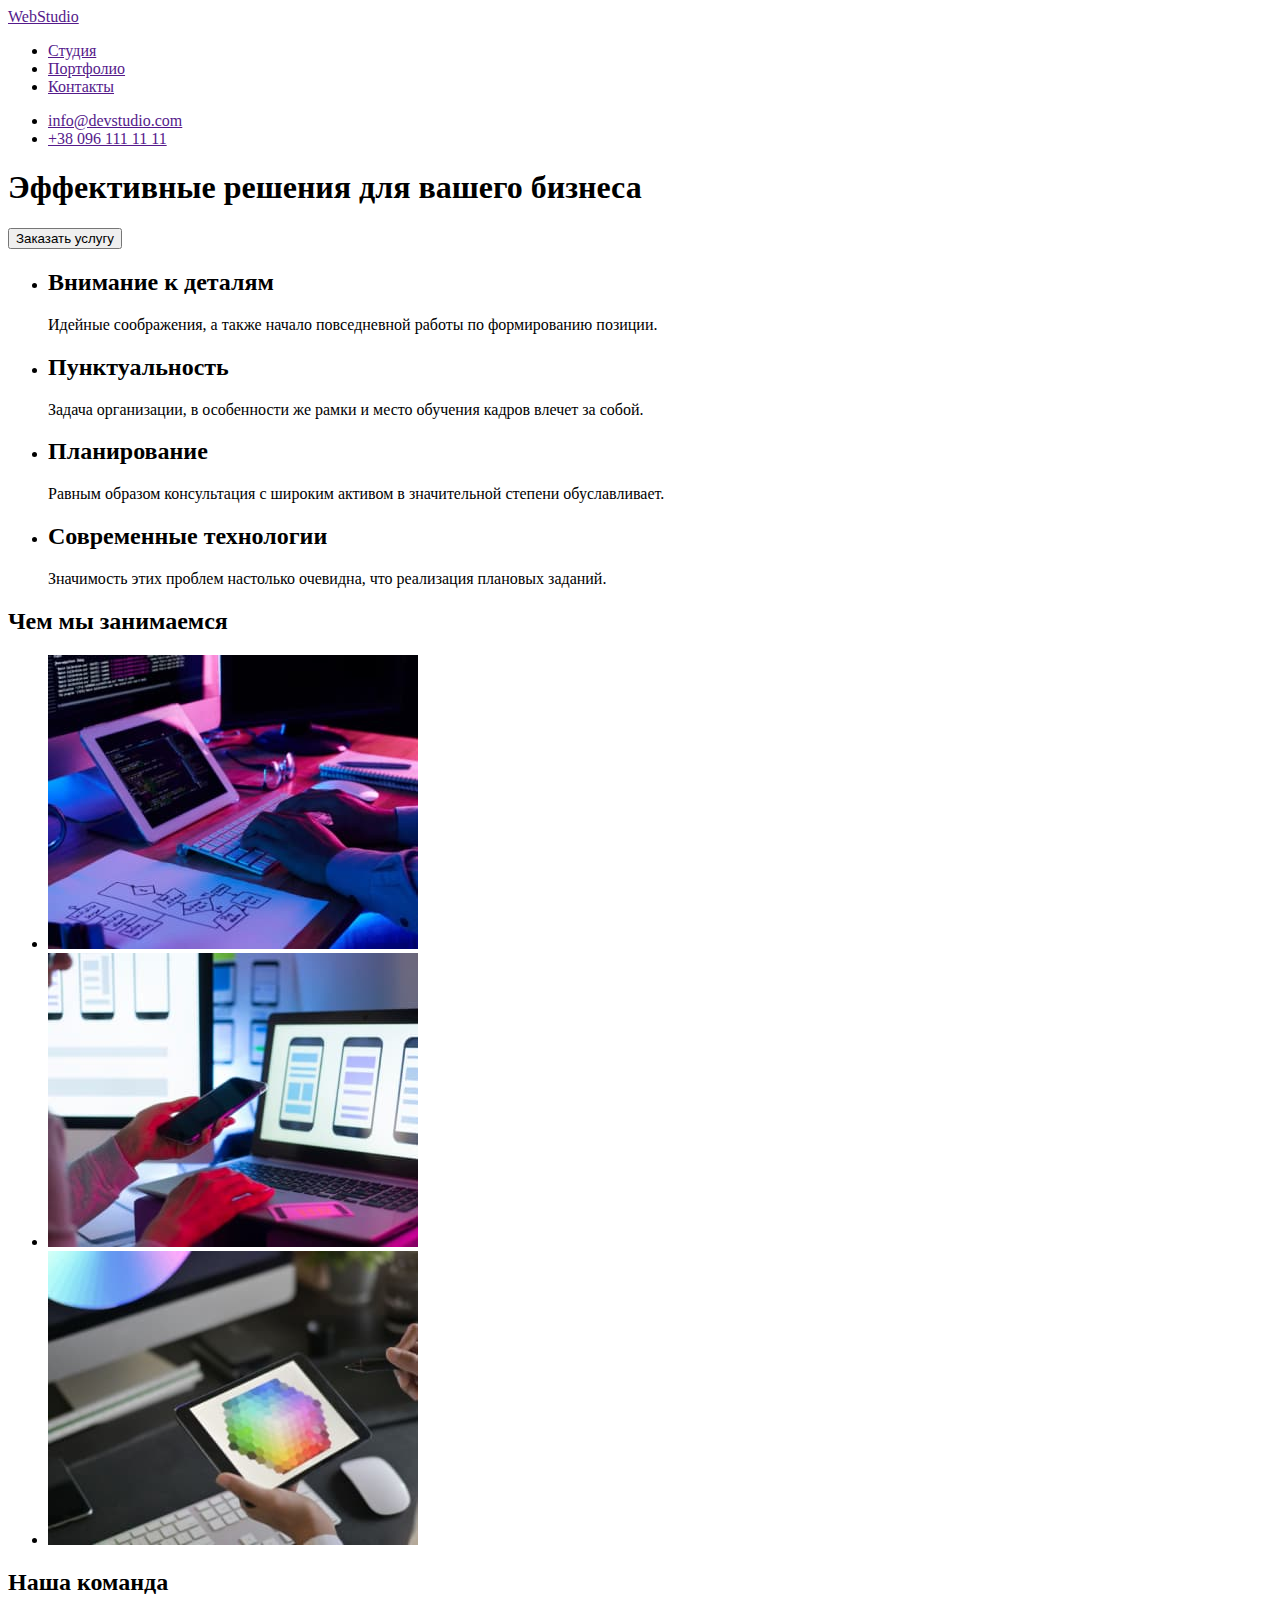
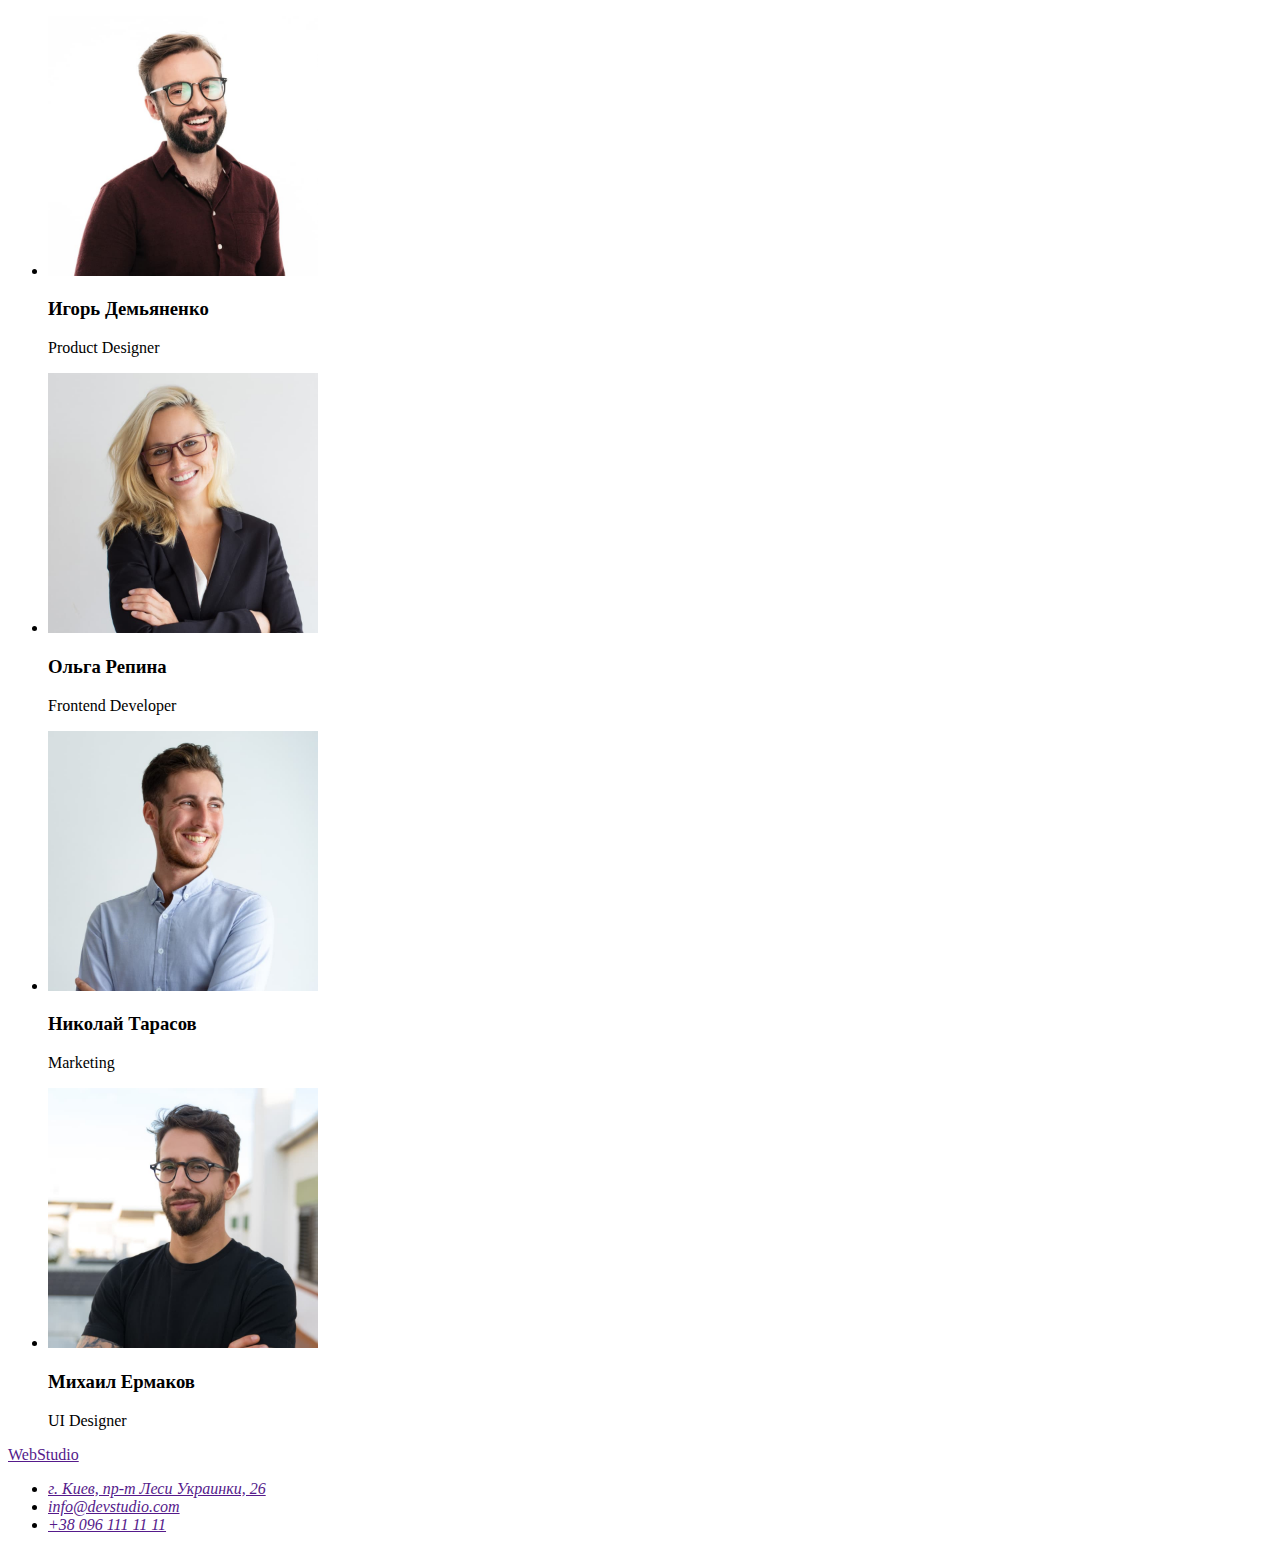
==== index.html @ f41501b8 "нові картинки" ====
<!DOCTYPE html>
<html lang="ru">
    <head>
        <meta charset="UTF-8">
        <meta http-equiv="X-UA-Compatible" content="IE=edge">
        <meta name="viewport" content="width=device-width, initial-scale=1.0">
        <title>WebStudio</title>
    </head>
    <body>
        <header>
            <nav>
                <a href="">WebStudio</a>

                <ul>
                    <li><a href="">Студия</a></li>
                    <li><a href="">Портфолио</a></li>
                    <li><a href="">Контакты</a></li>
                </ul>
            </nav> 
           <ul>
               <li><a href="">info@devstudio.com</a></li>
               <li><a href="">+38 096 111 11 11</a></li>
            </ul>

        </header>
        <main>
            <section>
            <h1>Эффективные решения для вашего бизнеса</h1>
            <button type="button">Заказать услугу</button>
            </section>

            <section>
            <ul>
                <li>
                    <h2>Внимание к деталям</h2>
                    <p>Идейные соображения, а также начало повседневной работы по формированию позиции.</p>
                </li>
                <li>
                    <h2>Пунктуальность</h2>
                    <p>Задача организации, в особенности же рамки и место обучения кадров влечет за собой.</p>
                </li>
                <li>
                    <h2>Планирование</h2>
                    <p>Равным образом консультация с широким активом в значительной степени обуславливает.</p>
                </li>
                <li>
                    <h2>Современные технологии</h2>
                    <p>Значимость этих проблем настолько очевидна, что реализация плановых заданий.</p>
                </li>
            </ul>
            </section>

            <section>
            <h2>Чем мы занимаемся</h2>
            <ul>
                <li> <a href=""><img src="./images/5.jpg" alt="робочий стіл програміста" width="370"> </a> 
                <li> <a href=""> <img src="./images/6.jpg" alt="телефон з компютером" width="370"> </a> </li>
                <li> <a href=""> <img src="./images/7.jpg" alt="планшет" width="370"></a></li> 
            </ul>
            </section>
            <section>
             <h2>Наша команда</h2>
                <ul>
                    <li>
                     <img src="./images/1.jpg" alt="фото русявого чоловіка в окулярах" width="270">
                     <h3>Игорь Демьяненко</h3>
                     <p>Product Designer</p>
                    </li>

                    <li>
                     <img src="./images/2.jpg" alt="фото жінки" width="270">
                     <h3>Ольга Репина</h3>
                     <p>Frontend Developer</p>
                    </li>

                    <li>
                     <img src="./images/3.jpg" alt="фото русявого чоловіка" width="270">
                     <h3>Николай Тарасов</h3>
                     <p>Marketing</p>
                    </li>

                    <li>
                        <img src="./images/4.jpg" alt="фото чорнявого чоловіка в окулярах" width="270">
                        <h3>Михаил Ермаков</h3>
                        <p>UI Designer</p>
                    </li>
                </ul>
                  
            </section>

            <footer>
            <a href="">WebStudio</a>
            <address>
                <ul>
                    <li>
                       <a href="">г. Киев, пр-т Леси Украинки, 26</a>    
                    </li>

                    <li>
                        <a href="">info@devstudio.com</a> 
                    </li>

                    <li>
                        <a href="">+38 096 111 11 11</a>
                    </li>    
                </ul>
        
            </address>
            </footer>
        </main>
    </body>
</html>
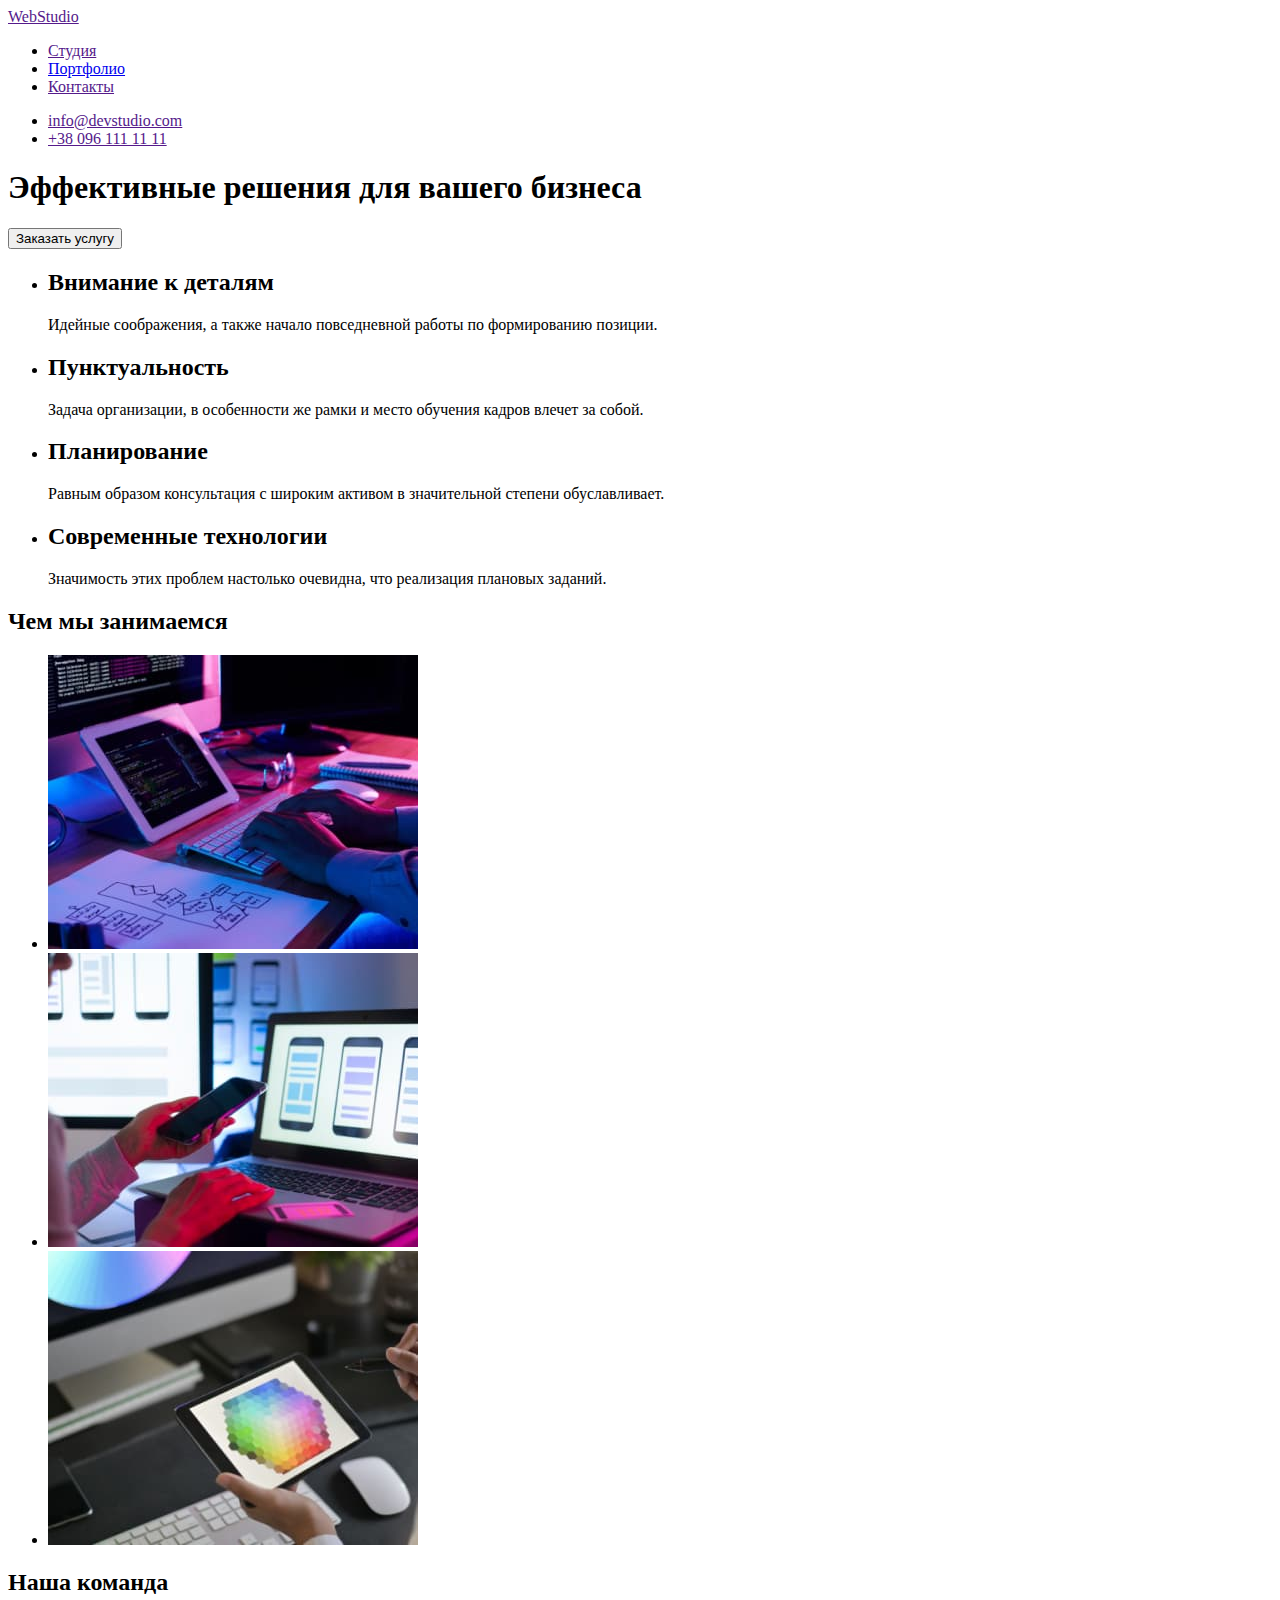
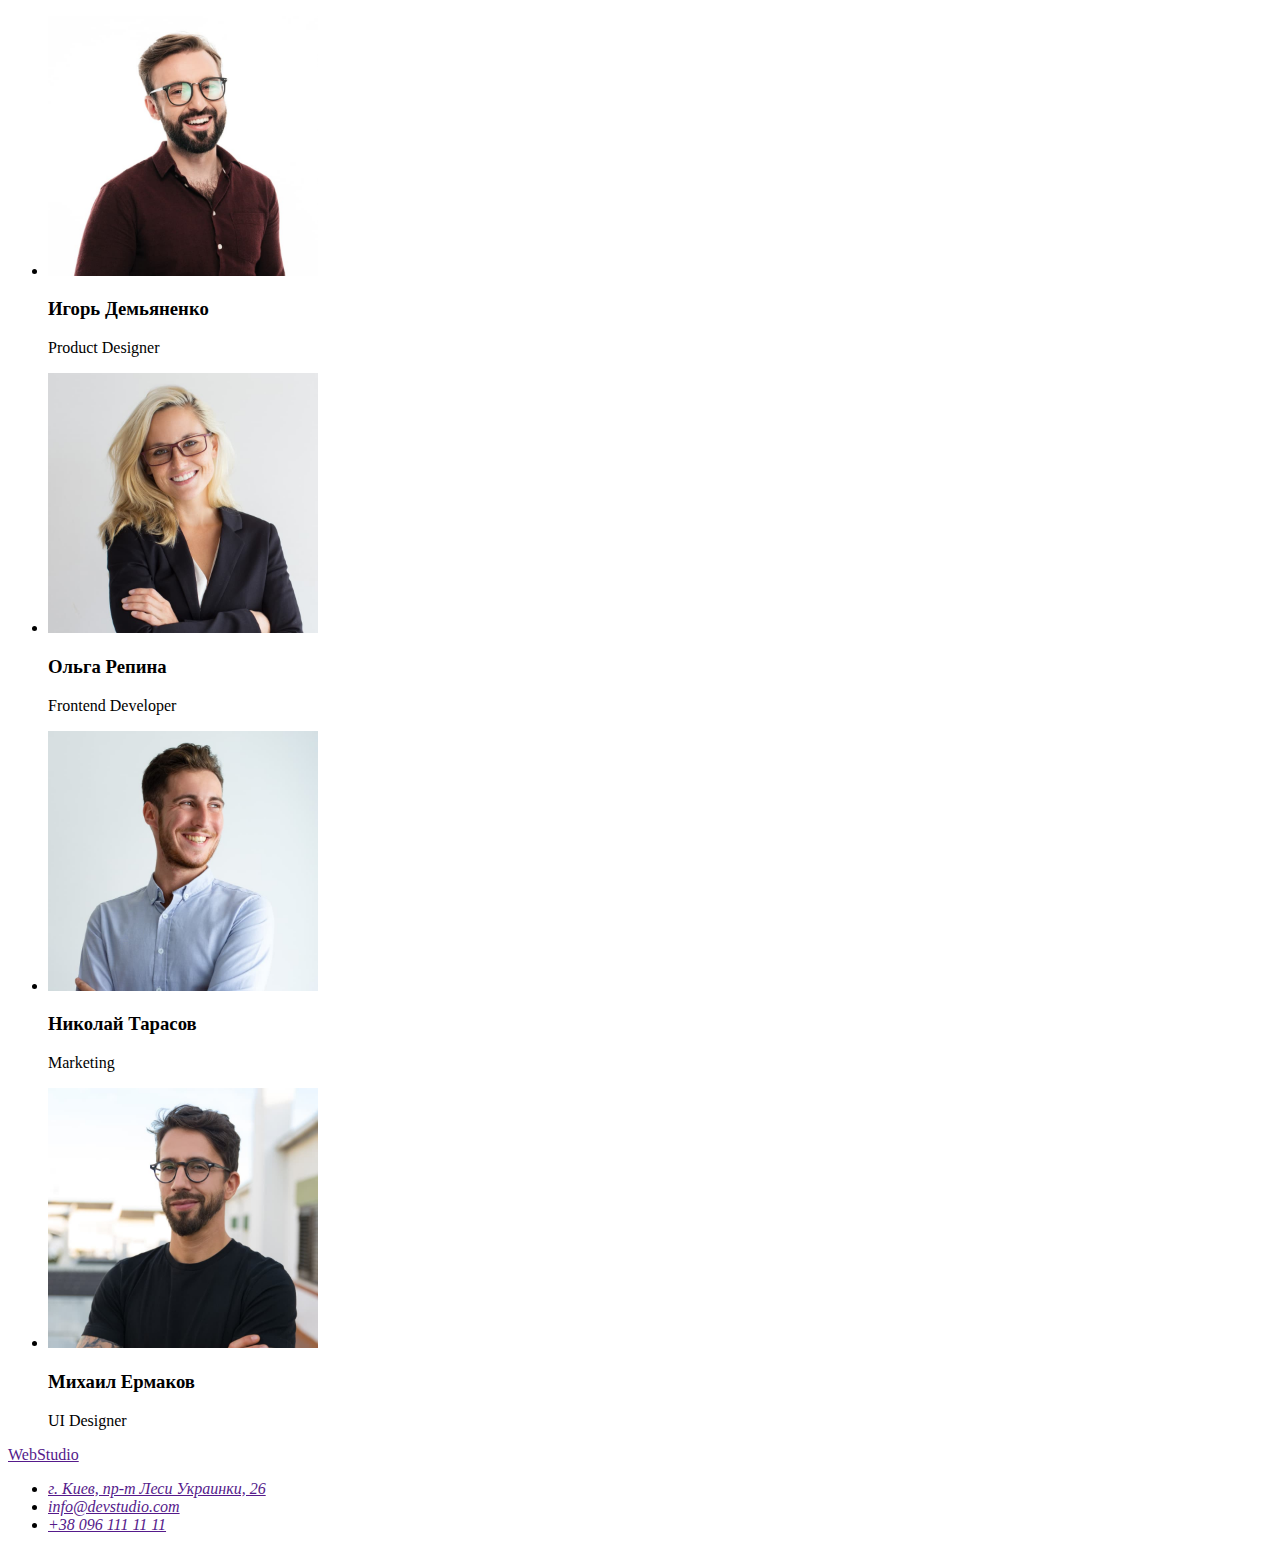
==== commit f79d65f2: "портфоліо" ====
--- a/index.html
+++ b/index.html
@@ -5,6 +5,7 @@
         <meta http-equiv="X-UA-Compatible" content="IE=edge">
         <meta name="viewport" content="width=device-width, initial-scale=1.0">
         <title>WebStudio</title>
+        <link rel="stylesheet" href="./css/styles.css">
     </head>
     <body>
         <header>
@@ -13,7 +14,7 @@
 
                 <ul>
                     <li><a href="">Студия</a></li>
-                    <li><a href="">Портфолио</a></li>
+                    <li><a href="./portfolio.html">Портфолио</a></li>
                     <li><a href="">Контакты</a></li>
                 </ul>
             </nav> 
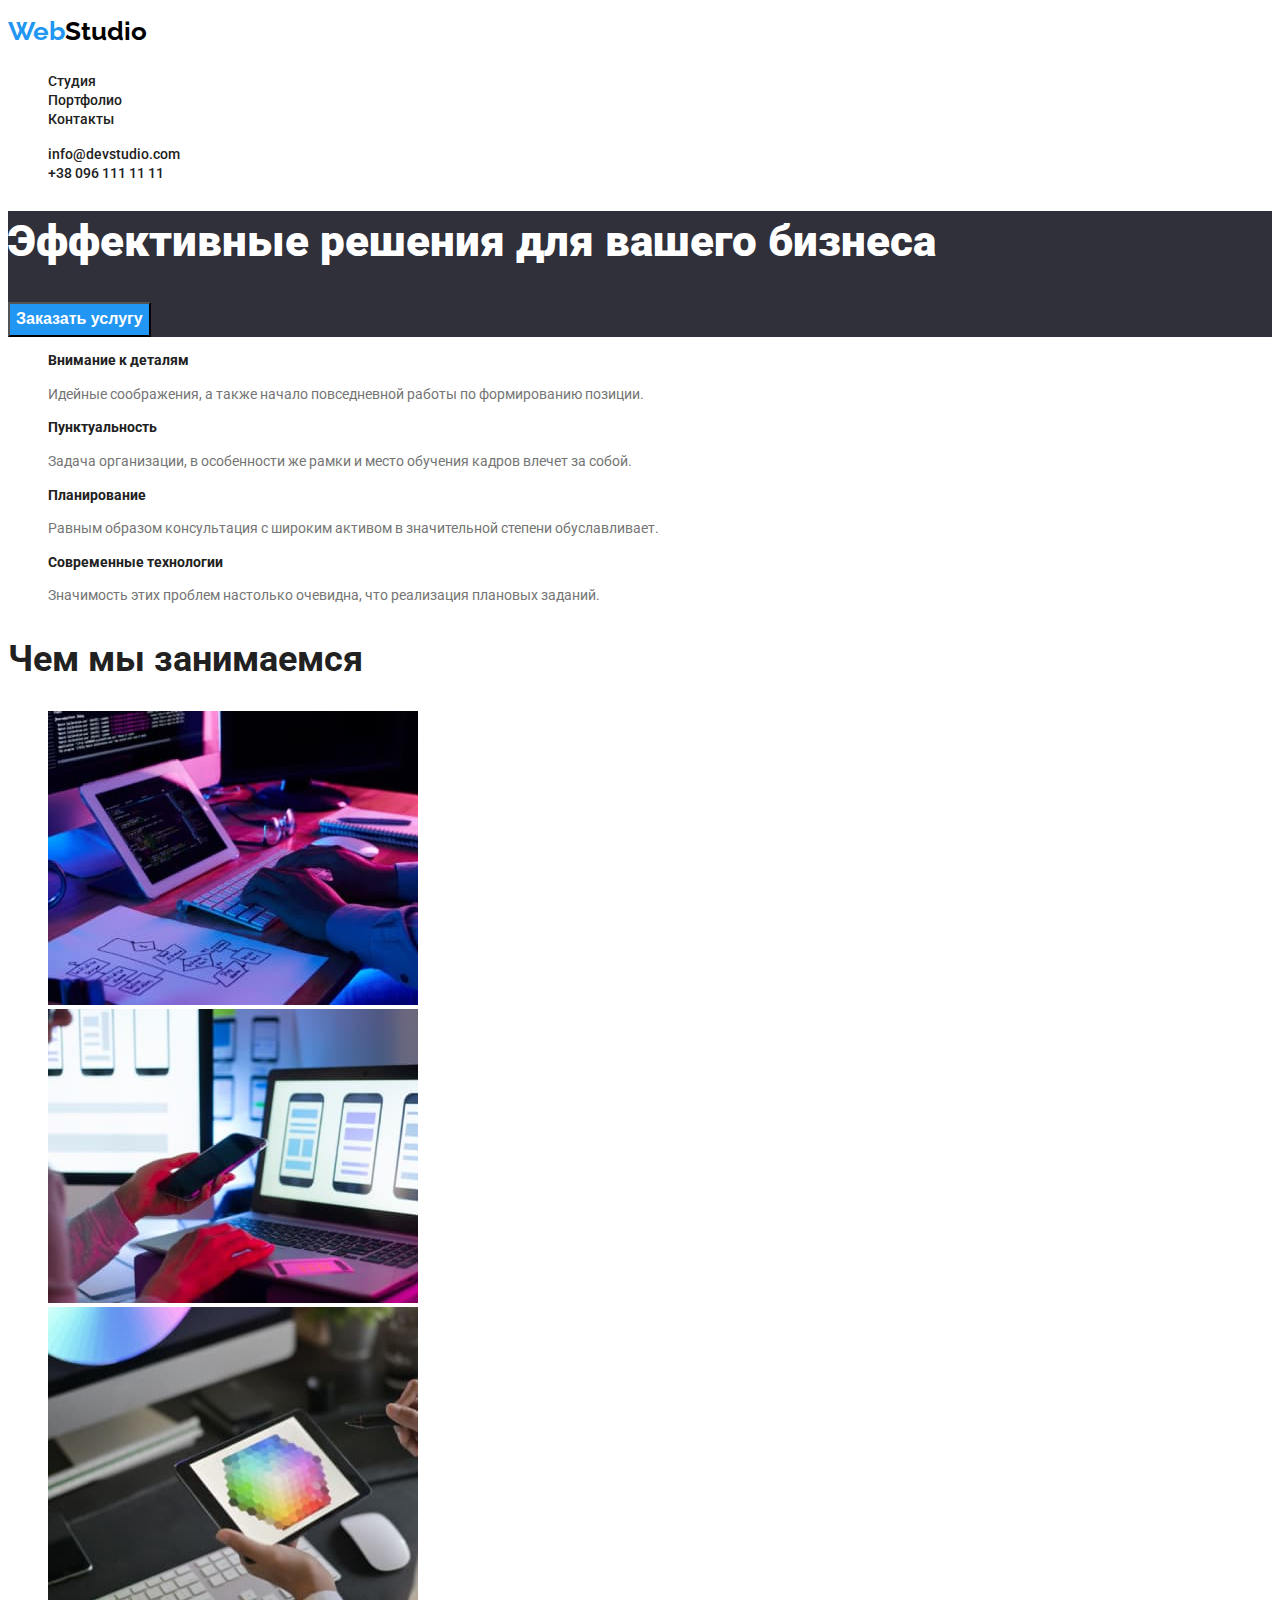
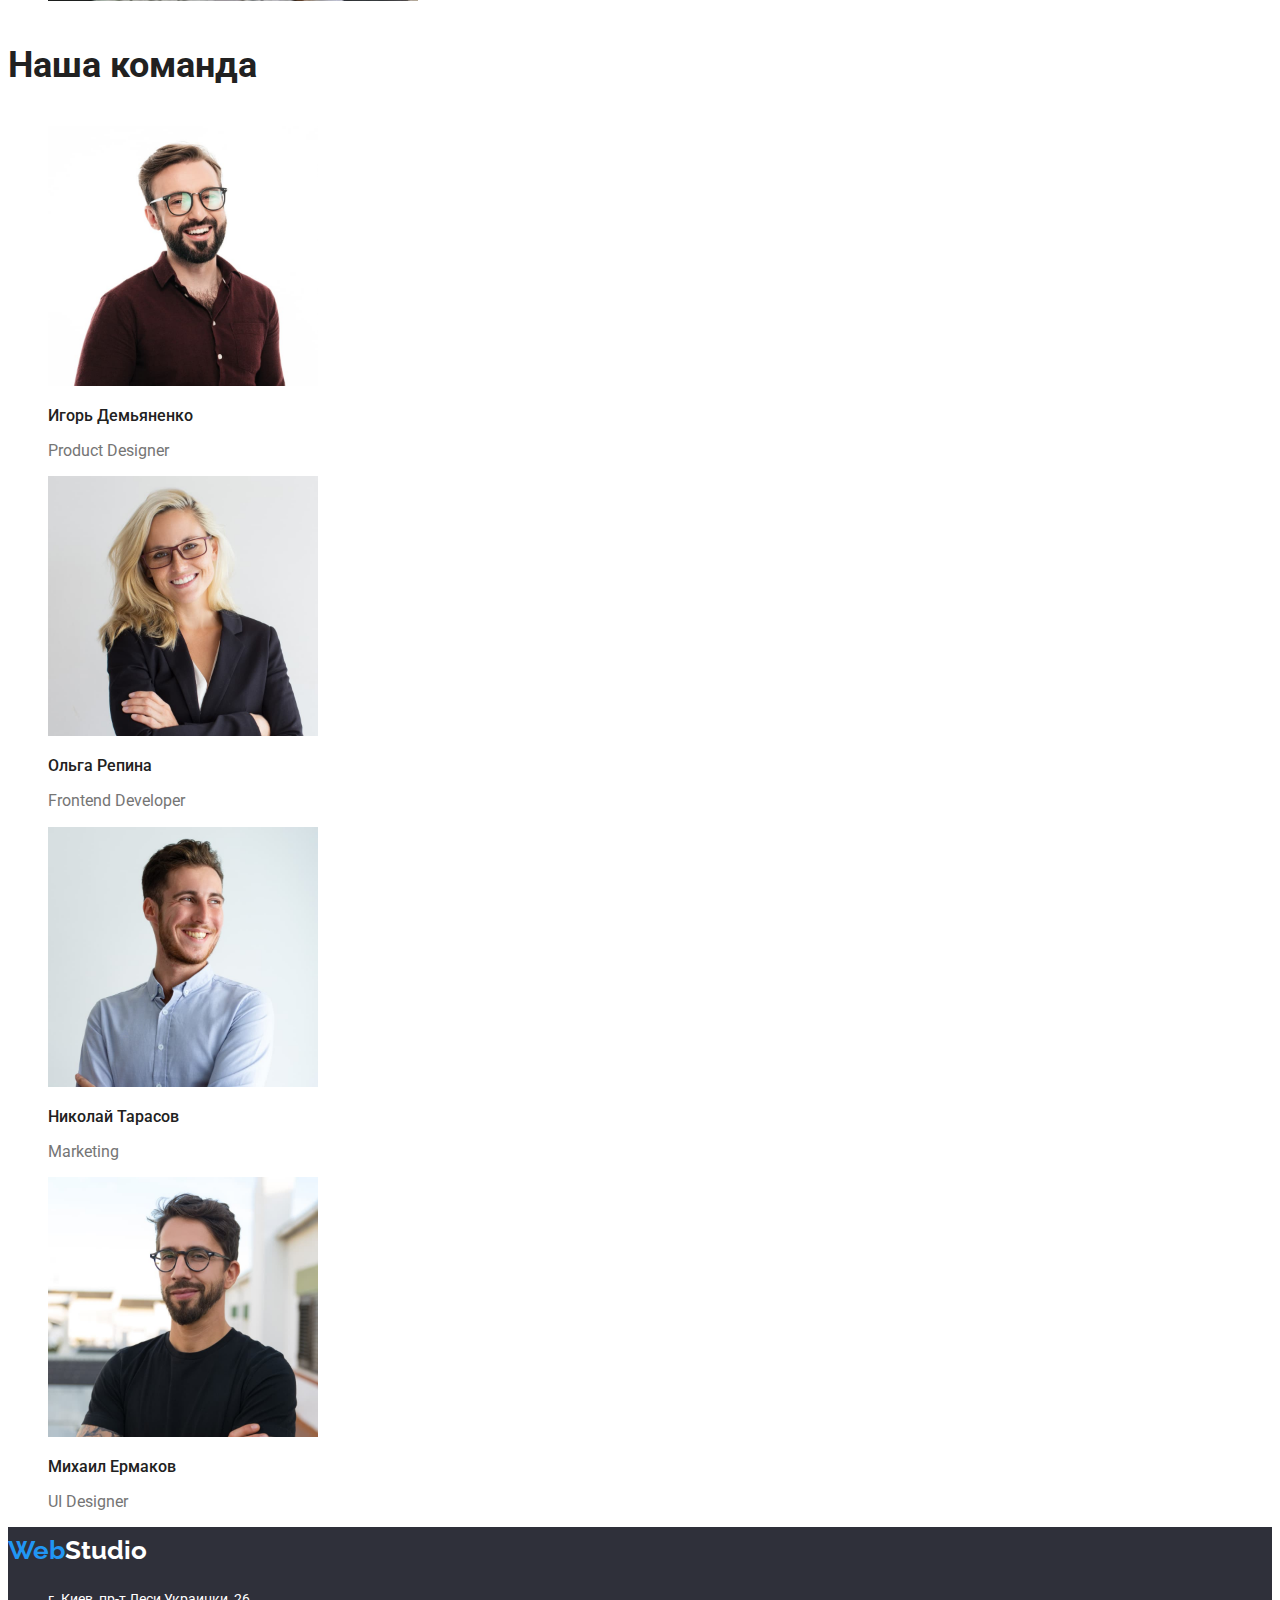
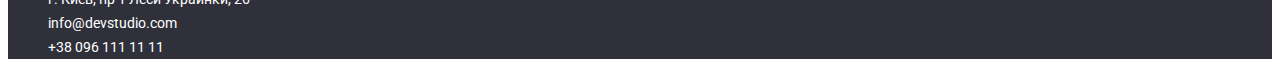
==== commit 5dba6bc5: "оформлення кольорів та шрифтів в студії" ====
--- a/index.html
+++ b/index.html
@@ -1,113 +1,169 @@
 <!DOCTYPE html>
 <html lang="ru">
-    <head>
-        <meta charset="UTF-8">
-        <meta http-equiv="X-UA-Compatible" content="IE=edge">
-        <meta name="viewport" content="width=device-width, initial-scale=1.0">
-        <title>WebStudio</title>
-        <link rel="stylesheet" href="./css/styles.css">
-    </head>
-    <body>
-        <header>
-            <nav>
-                <a href="">WebStudio</a>
+  <head>
+    <meta charset="UTF-8" />
+    <meta http-equiv="X-UA-Compatible" content="IE=edge" />
+    <meta name="viewport" content="width=device-width, initial-scale=1.0" />
+    <title>WebStudio</title>
+    <link rel="preconnect" href="https://fonts.googleapis.com" />
+    <link rel="preconnect" href="https://fonts.gstatic.com" crossorigin />
+    <link
+      href="https://fonts.googleapis.com/css2?family=Raleway:wght@700&family=Roboto:wght@400;500;700;900&display=swap"
+      rel="stylesheet"
+    />
+    <link rel="stylesheet" href="./css/styles.css" />
+  </head>
+  <body>
+    <!-- Шапка профіля -->
+    <header class="page-header">
+      <nav>
+        <a class="logo" href=""> <span class="accent-logo">Web</span>Studio</a>
 
-                <ul>
-                    <li><a href="">Студия</a></li>
-                    <li><a href="./portfolio.html">Портфолио</a></li>
-                    <li><a href="">Контакты</a></li>
-                </ul>
-            </nav> 
-           <ul>
-               <li><a href="">info@devstudio.com</a></li>
-               <li><a href="">+38 096 111 11 11</a></li>
-            </ul>
+        <ul class="site-nav">
+          <li><a class="link" href="">Студия</a></li>
+          <li><a class="link" href="./portfolio.html">Портфолио</a></li>
+          <li><a class="link" href="">Контакты</a></li>
+        </ul>
+      </nav>
+      <ul class="adres-nav">
+        <li><a class="link" href="">info@devstudio.com</a></li>
+        <li><a class="link" href="">+38 096 111 11 11</a></li>
+      </ul>
+    </header>
+    <main>
+      <!-- заголовок -->
+      <section class="hero">
+        <h1 class="hero-title">Эффективные решения для вашего бизнеса</h1>
+        <button class="button" type="button">Заказать услугу</button>
+      </section>
 
-        </header>
-        <main>
-            <section>
-            <h1>Эффективные решения для вашего бизнеса</h1>
-            <button type="button">Заказать услугу</button>
-            </section>
+      <!-- характеристики -->
+      <section class="basic">
+        <ul>
+          <li>
+            <h2 class="basic-title">Внимание к деталям</h2>
+            <p class="text">
+              Идейные соображения, а также начало повседневной работы по
+              формированию позиции.
+            </p>
+          </li>
+          <li>
+            <h2 class="basic-title">Пунктуальность</h2>
+            <p class="text">
+              Задача организации, в особенности же рамки и место обучения кадров
+              влечет за собой.
+            </p>
+          </li>
+          <li>
+            <h2 class="basic-title">Планирование</h2>
+            <p class="text">
+              Равным образом консультация с широким активом в значительной
+              степени обуславливает.
+            </p>
+          </li>
+          <li>
+            <h2 class="basic-title">Современные технологии</h2>
+            <p class="text">
+              Значимость этих проблем настолько очевидна, что реализация
+              плановых заданий.
+            </p>
+          </li>
+        </ul>
+      </section>
 
-            <section>
-            <ul>
-                <li>
-                    <h2>Внимание к деталям</h2>
-                    <p>Идейные соображения, а также начало повседневной работы по формированию позиции.</p>
-                </li>
-                <li>
-                    <h2>Пунктуальность</h2>
-                    <p>Задача организации, в особенности же рамки и место обучения кадров влечет за собой.</p>
-                </li>
-                <li>
-                    <h2>Планирование</h2>
-                    <p>Равным образом консультация с широким активом в значительной степени обуславливает.</p>
-                </li>
-                <li>
-                    <h2>Современные технологии</h2>
-                    <p>Значимость этих проблем настолько очевидна, что реализация плановых заданий.</p>
-                </li>
-            </ul>
-            </section>
+      <!-- робота -->
+      <section class="work">
+        <h2 class="work-title">Чем мы занимаемся</h2>
+        <ul>
+          <li>
+            <a href=""
+              ><img
+                src="./images/5.jpg"
+                alt="робочий стіл програміста"
+                width="370"
+              />
+            </a>
+          </li>
+          <li>
+            <a href="">
+              <img
+                src="./images/6.jpg"
+                alt="телефон з компютером"
+                width="370"
+              />
+            </a>
+          </li>
+          <li>
+            <a href="">
+              <img src="./images/7.jpg" alt="планшет" width="370"
+            /></a>
+          </li>
+        </ul>
+      </section>
 
-            <section>
-            <h2>Чем мы занимаемся</h2>
-            <ul>
-                <li> <a href=""><img src="./images/5.jpg" alt="робочий стіл програміста" width="370"> </a> 
-                <li> <a href=""> <img src="./images/6.jpg" alt="телефон з компютером" width="370"> </a> </li>
-                <li> <a href=""> <img src="./images/7.jpg" alt="планшет" width="370"></a></li> 
-            </ul>
-            </section>
-            <section>
-             <h2>Наша команда</h2>
-                <ul>
-                    <li>
-                     <img src="./images/1.jpg" alt="фото русявого чоловіка в окулярах" width="270">
-                     <h3>Игорь Демьяненко</h3>
-                     <p>Product Designer</p>
-                    </li>
+      <!-- команда -->
+      <section class="team">
+        <h2 class="team-title">Наша команда</h2>
+        <ul>
+          <li>
+            <img
+              src="./images/1.jpg"
+              alt="фото русявого чоловіка в окулярах"
+              width="270"
+            />
+            <h3 class="caption">Игорь Демьяненко</h3>
+            <p class="caption-title">Product Designer</p>
+          </li>
 
-                    <li>
-                     <img src="./images/2.jpg" alt="фото жінки" width="270">
-                     <h3>Ольга Репина</h3>
-                     <p>Frontend Developer</p>
-                    </li>
+          <li>
+            <img src="./images/2.jpg" alt="фото жінки" width="270" />
+            <h3 class="caption">Ольга Репина</h3>
+            <p class="caption-title">Frontend Developer</p>
+          </li>
 
-                    <li>
-                     <img src="./images/3.jpg" alt="фото русявого чоловіка" width="270">
-                     <h3>Николай Тарасов</h3>
-                     <p>Marketing</p>
-                    </li>
+          <li>
+            <img
+              src="./images/3.jpg"
+              alt="фото русявого чоловіка"
+              width="270"
+            />
+            <h3 class="caption">Николай Тарасов</h3>
+            <p class="caption-title">Marketing</p>
+          </li>
 
-                    <li>
-                        <img src="./images/4.jpg" alt="фото чорнявого чоловіка в окулярах" width="270">
-                        <h3>Михаил Ермаков</h3>
-                        <p>UI Designer</p>
-                    </li>
-                </ul>
-                  
-            </section>
+          <li>
+            <img
+              src="./images/4.jpg"
+              alt="фото чорнявого чоловіка в окулярах"
+              width="270"
+            />
+            <h3 class="caption">Михаил Ермаков</h3>
+            <p class="caption-title">UI Designer</p>
+          </li>
+        </ul>
+      </section>
 
-            <footer>
-            <a href="">WebStudio</a>
-            <address>
-                <ul>
-                    <li>
-                       <a href="">г. Киев, пр-т Леси Украинки, 26</a>    
-                    </li>
+      <!-- футер -->
+      <footer class="footer">
+        <a class="logo-footer" href="">
+          <span class="accent-logo">Web</span>Studio</a
+        >
+        <address>
+          <ul class="address">
+            <li>
+              <a class="address" href="">г. Киев, пр-т Леси Украинки, 26</a>
+            </li>
 
-                    <li>
-                        <a href="">info@devstudio.com</a> 
-                    </li>
+            <li>
+              <a class="address" href="">info@devstudio.com</a>
+            </li>
 
-                    <li>
-                        <a href="">+38 096 111 11 11</a>
-                    </li>    
-                </ul>
-        
-            </address>
-            </footer>
-        </main>
-    </body>
-</html>+            <li>
+              <a class="address" href="">+38 096 111 11 11</a>
+            </li>
+          </ul>
+        </address>
+      </footer>
+    </main>
+  </body>
+</html>
--- a/css/styles.css
+++ b/css/styles.css
@@ -0,0 +1,140 @@
+/*
+background: #ffffff;
+color: #2f303a;
+color: #212121;
+color: #2196f3;
+color: #757575;*/
+:root {
+  --primary-text-color: #757575;
+  --title-text-color: #212121;
+  --accent-color: #2196f3;
+  --primary-white-color: #ffffff;
+}
+
+body {
+  background-color: var(--primary-white-color);
+  color: var(--primary-text-color);
+  font-family: Roboto, sans-serif;
+}
+
+a {
+  text-decoration: none;
+}
+
+ul {
+  list-style: none;
+}
+
+/* шапка профіля */
+
+.logo {
+  color: black;
+  font-family: Raleway;
+  font-weight: 700;
+  font-size: 26px;
+  line-height: 1.8;
+}
+.site-nav .link:hover,
+.site-nav .link:focus {
+  color: var(--accent-color);
+}
+.adres-nav .link:hover,
+.adres-nav .link:focus {
+  color: var(--accent-color);
+}
+
+.link {
+  color: var(--title-text-color);
+  font-weight: 500;
+  font-size: 14px;
+  line-height: 1.1;
+}
+
+.accent-logo {
+  color: var(--accent-color);
+}
+
+/* заголовок */
+
+.hero {
+  background: #2f303a;
+}
+.hero-title {
+  color: var(--primary-white-color);
+  font-weight: 900;
+  font-size: 44px;
+  line-height: 1.4;
+}
+.button {
+  background: var(--accent-color);
+  color: var(--primary-white-color);
+  font-weight: 700;
+  font-size: 16px;
+  line-height: 1.8;
+}
+
+/* характеристики */
+
+.basic-title {
+  font-weight: 700;
+  font-size: 14px;
+  line-height: 1.1;
+  color: var(--title-text-color);
+}
+.text {
+  font-weight: 400;
+  font-size: 14px;
+  line-height: 1.7;
+}
+/* робота */
+.work-title {
+  font-weight: 700;
+  font-size: 36px;
+  line-height: 1.2;
+  color: var(--title-text-color);
+}
+
+/* команда */
+
+.team-title {
+  font-weight: 700;
+  font-size: 36px;
+  line-height: 1.7;
+  color: var(--title-text-color);
+}
+.caption {
+  font-weight: 500;
+  font-size: 16px;
+  line-height: 1.2;
+  color: var(--title-text-color);
+}
+.caption-title {
+  font-weight: 400;
+  font-size: 16px;
+  line-height: 1.2;
+}
+
+/* футер */
+
+.footer {
+  background: #2f303a;
+}
+.logo-footer {
+  font-family: Raleway;
+  font-weight: 700;
+  font-size: 26px;
+  line-height: 1.8;
+  color: var(--primary-white-color);
+}
+.address {
+  color: var(--primary-white-color);
+  font-weight: 400;
+  font-size: 14px;
+  line-height: 1.7;
+  font-style: normal;
+}
+
+
+/*Портфоліщ*/
+
+
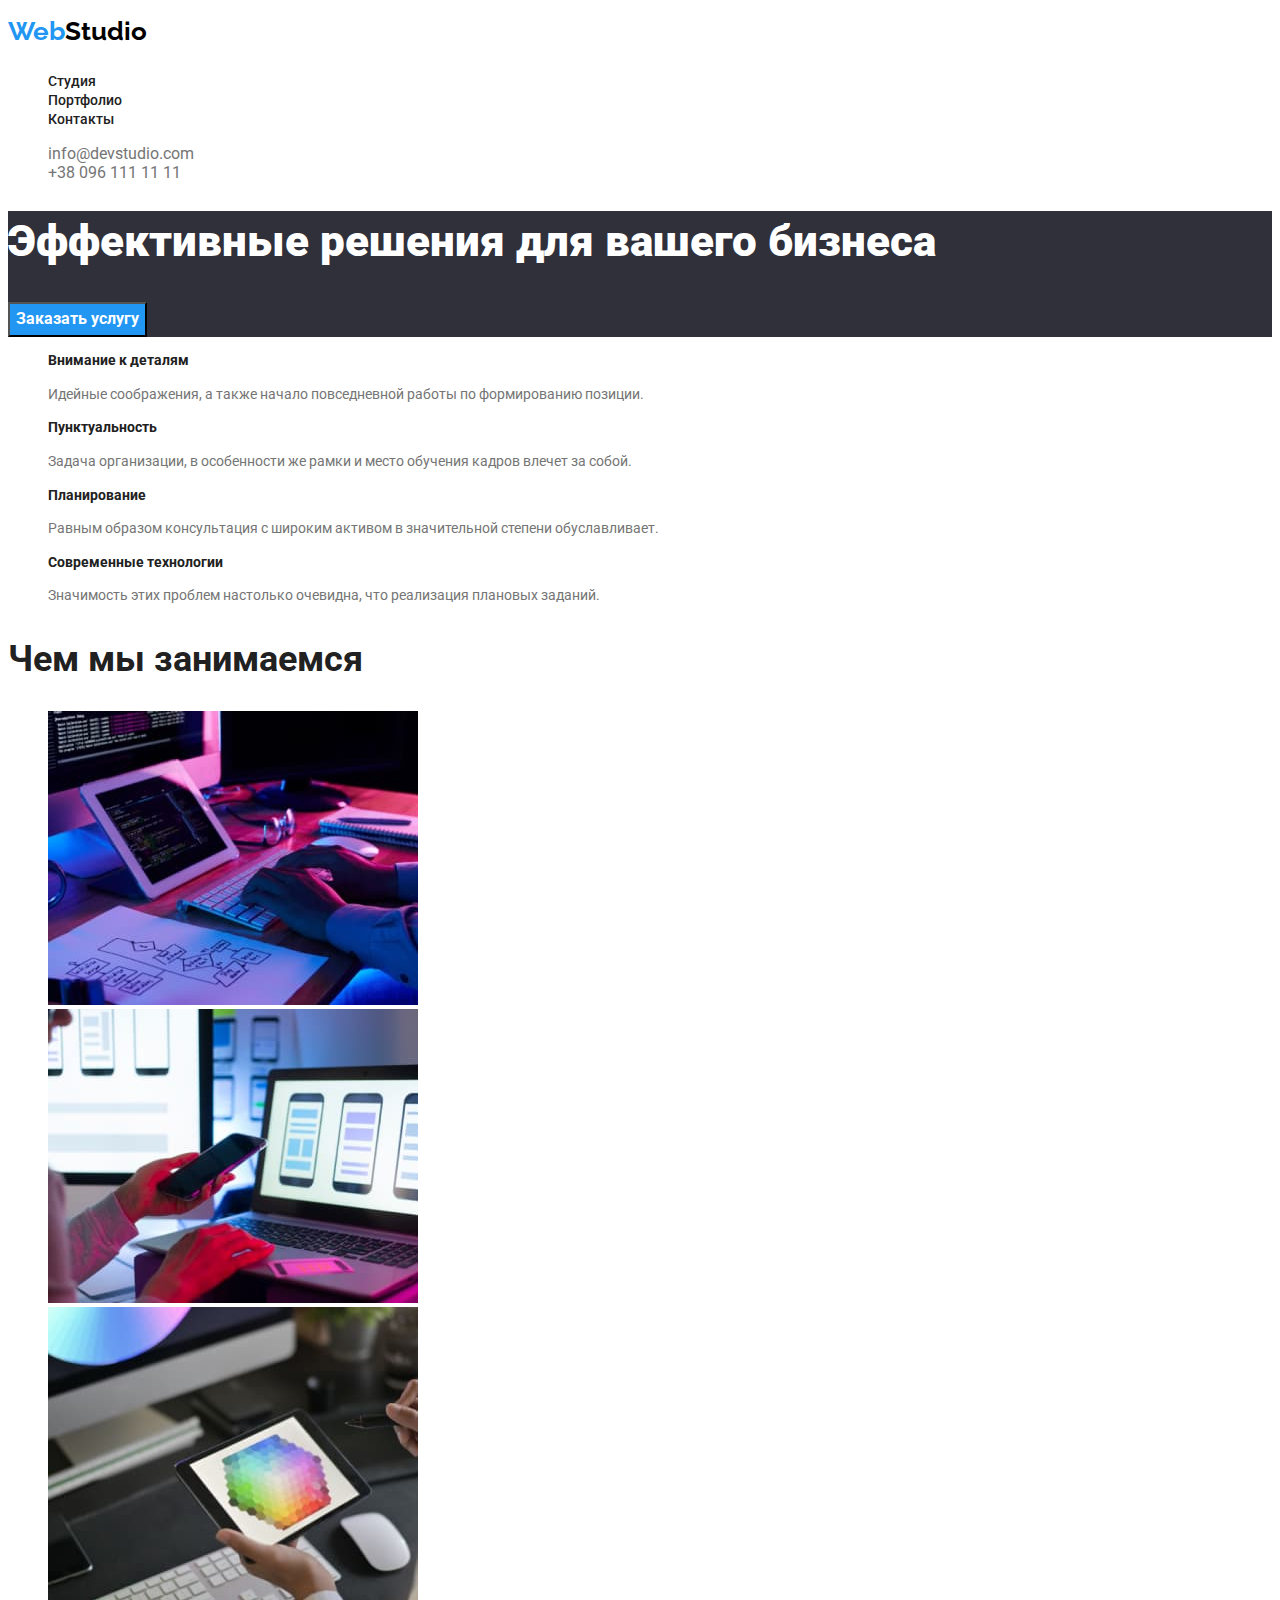
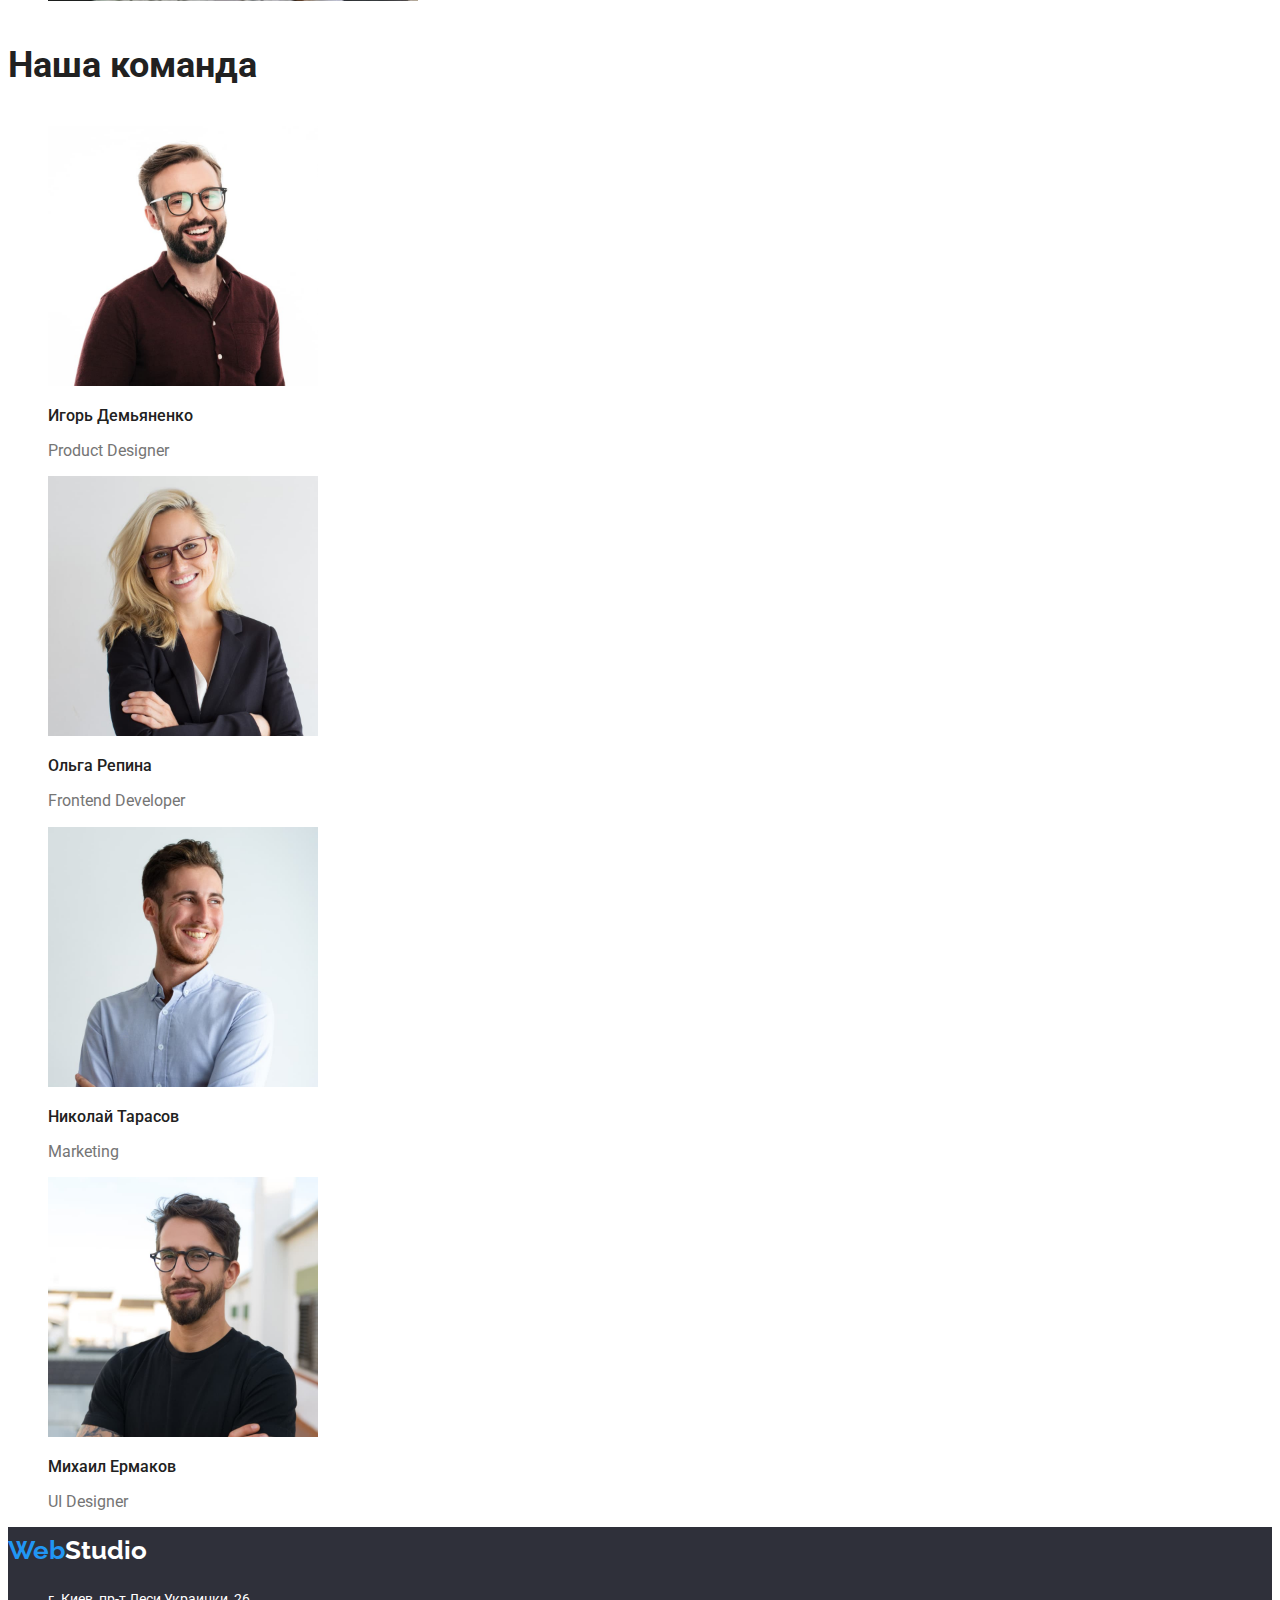
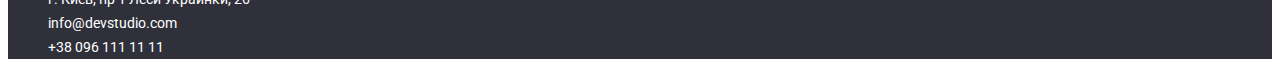
==== commit a6eeaa9d: "шрифти та колір портфоліо" ====
--- a/index.html
+++ b/index.html
@@ -20,14 +20,14 @@
         <a class="logo" href=""> <span class="accent-logo">Web</span>Studio</a>
 
         <ul class="site-nav">
-          <li><a class="link" href="">Студия</a></li>
+          <li><a class="link" href="./index.html">Студия</a></li>
           <li><a class="link" href="./portfolio.html">Портфолио</a></li>
           <li><a class="link" href="">Контакты</a></li>
         </ul>
       </nav>
       <ul class="adres-nav">
-        <li><a class="link" href="">info@devstudio.com</a></li>
-        <li><a class="link" href="">+38 096 111 11 11</a></li>
+        <li><a class="adres-link" href="">info@devstudio.com</a></li>
+        <li><a class="adres-link" href="">+38 096 111 11 11</a></li>
       </ul>
     </header>
     <main>
--- a/css/styles.css
+++ b/css/styles.css
@@ -49,6 +49,9 @@
   font-size: 14px;
   line-height: 1.1;
 }
+.adres-link {
+  color: var(--primary-text-color);
+}
 
 .accent-logo {
   color: var(--accent-color);
@@ -71,6 +74,7 @@
   font-weight: 700;
   font-size: 16px;
   line-height: 1.8;
+  font-family: Roboto, sans-serif;
 }
 
 /* характеристики */
@@ -134,7 +138,32 @@
   font-style: normal;
 }
 
+/*Портфоліо*/
 
-/*Портфоліщ*/
+/* меню кнопок */
+.button-tap {
+  color: var(--title-text-color);
+  cursor: pointer;
+  font-weight: 500;
+  font-size: 16px;
+  line-height: 1.6;
+  font-family: Roboto, sans-serif;
+}
+.button-tap:hover,
+.button-tap:focus {
+  background: #2196f3;
+  color: #ffffff;
+}
 
-
+/* меню зображень */
+.subject {
+  color: var(--title-text-color);
+  font-weight: 700;
+  font-size: 18px;
+  line-height: 2;
+}
+.text-subject {
+  font-weight: 400;
+  font-size: 14px;
+  line-height: 1.8;
+}
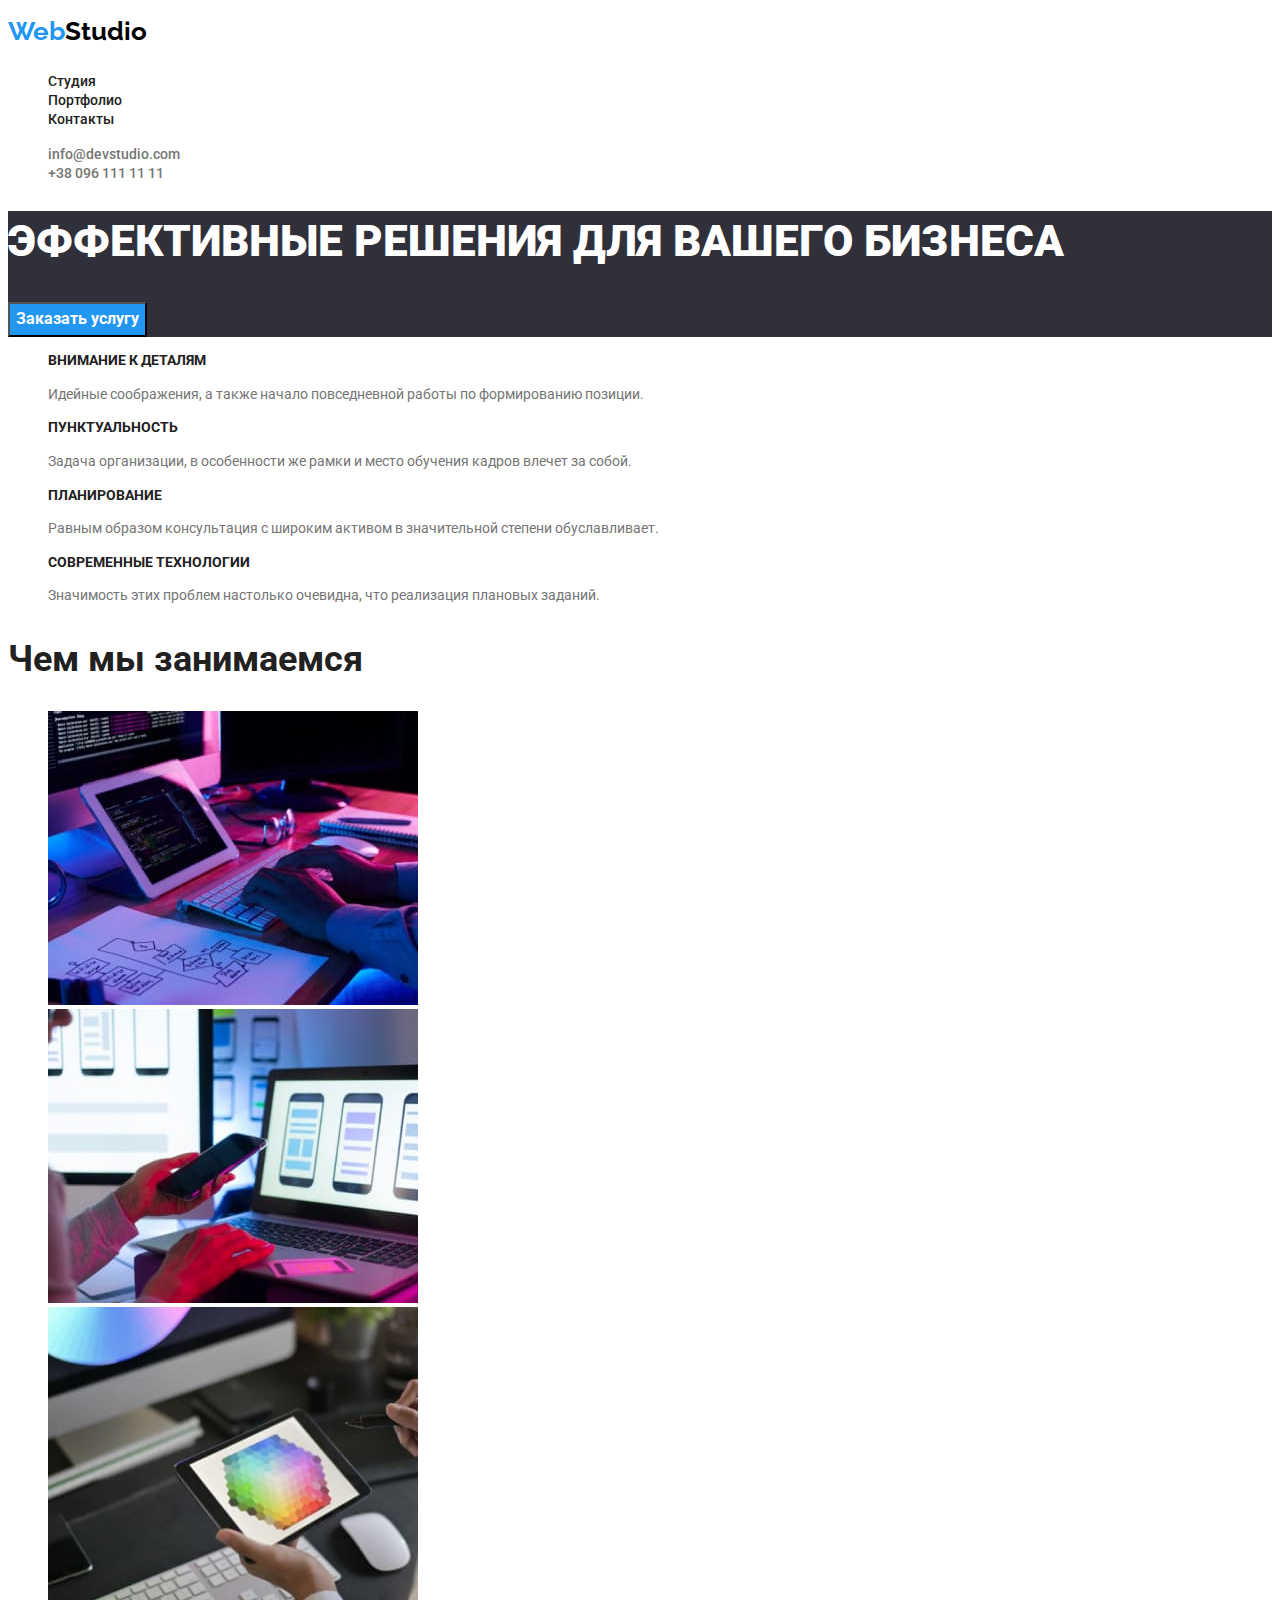
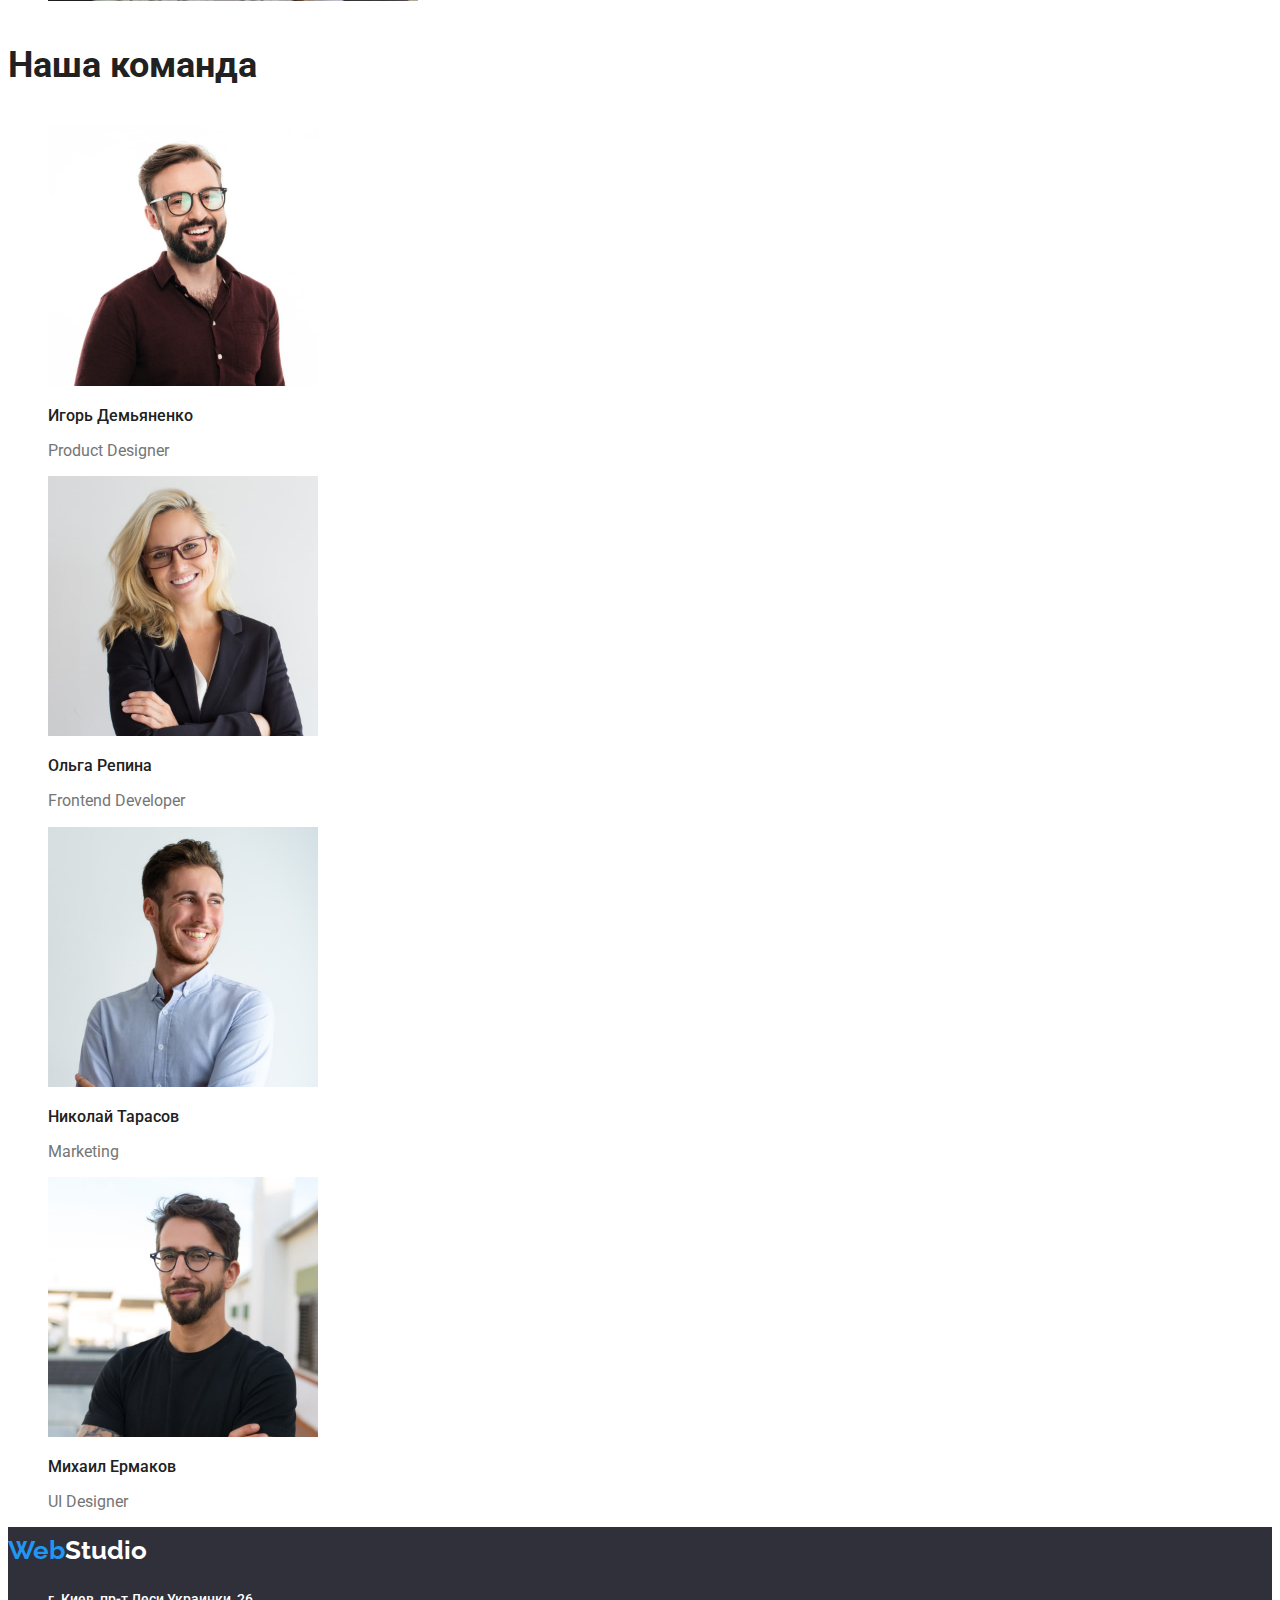
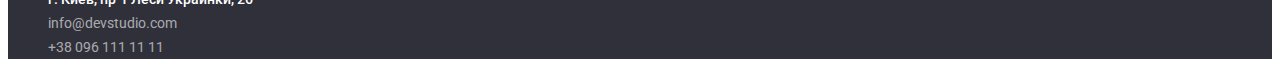
==== commit 67a29186: "корективи шрифтів" ====
--- a/index.html
+++ b/index.html
@@ -25,9 +25,9 @@
           <li><a class="link" href="">Контакты</a></li>
         </ul>
       </nav>
-      <ul class="adres-nav">
-        <li><a class="adres-link" href="">info@devstudio.com</a></li>
-        <li><a class="adres-link" href="">+38 096 111 11 11</a></li>
+      <ul class="adres">
+        <li><a class="adres link" href="">info@devstudio.com</a></li>
+        <li><a class="adres link" href="">+38 096 111 11 11</a></li>
       </ul>
     </header>
     <main>
@@ -151,15 +151,17 @@
         <address>
           <ul class="address">
             <li>
-              <a class="address" href="">г. Киев, пр-т Леси Украинки, 26</a>
+              <a class="address-map link" href=""
+                >г. Киев, пр-т Леси Украинки, 26</a
+              >
             </li>
 
             <li>
-              <a class="address" href="">info@devstudio.com</a>
+              <a class="address link" href="">info@devstudio.com</a>
             </li>
 
             <li>
-              <a class="address" href="">+38 096 111 11 11</a>
+              <a class="address link" href="">+38 096 111 11 11</a>
             </li>
           </ul>
         </address>
--- a/css/styles.css
+++ b/css/styles.css
@@ -38,8 +38,8 @@
 .site-nav .link:focus {
   color: var(--accent-color);
 }
-.adres-nav .link:hover,
-.adres-nav .link:focus {
+.adres .link:hover,
+.adres .link:focus {
   color: var(--accent-color);
 }
 
@@ -49,7 +49,7 @@
   font-size: 14px;
   line-height: 1.1;
 }
-.adres-link {
+.adres {
   color: var(--primary-text-color);
 }
 
@@ -67,6 +67,7 @@
   font-weight: 900;
   font-size: 44px;
   line-height: 1.4;
+  text-transform: uppercase;
 }
 .button {
   background: var(--accent-color);
@@ -75,6 +76,7 @@
   font-size: 16px;
   line-height: 1.8;
   font-family: Roboto, sans-serif;
+  cursor: pointer;
 }
 
 /* характеристики */
@@ -84,6 +86,7 @@
   font-size: 14px;
   line-height: 1.1;
   color: var(--title-text-color);
+  text-transform: uppercase;
 }
 .text {
   font-weight: 400;
@@ -131,11 +134,18 @@
   color: var(--primary-white-color);
 }
 .address {
-  color: var(--primary-white-color);
+  color: rgba(255, 255, 255, 0.6);
   font-weight: 400;
   font-size: 14px;
   line-height: 1.7;
   font-style: normal;
+}
+
+.address-map {
+  color: var(--primary-white-color);
+}
+.address .link:hover {
+  color: var(--accent-color);
 }
 
 /*Портфоліо*/
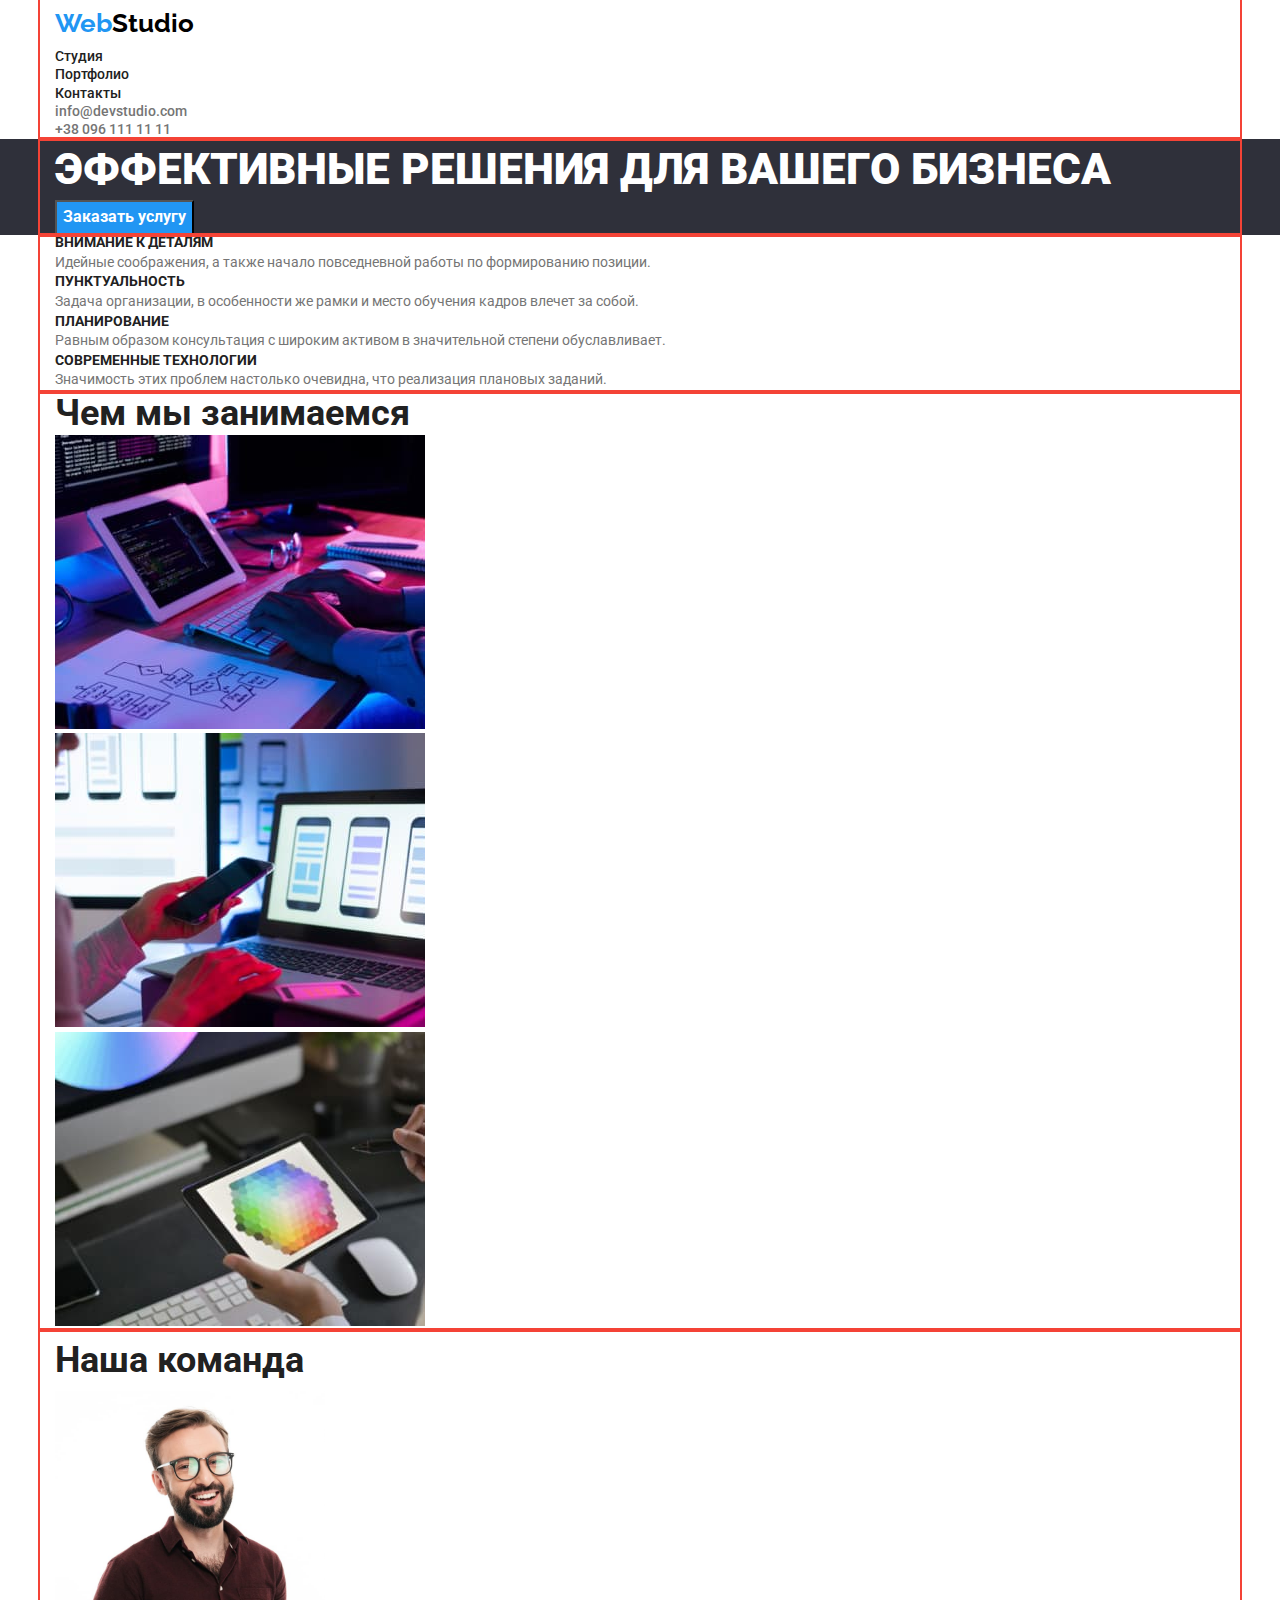
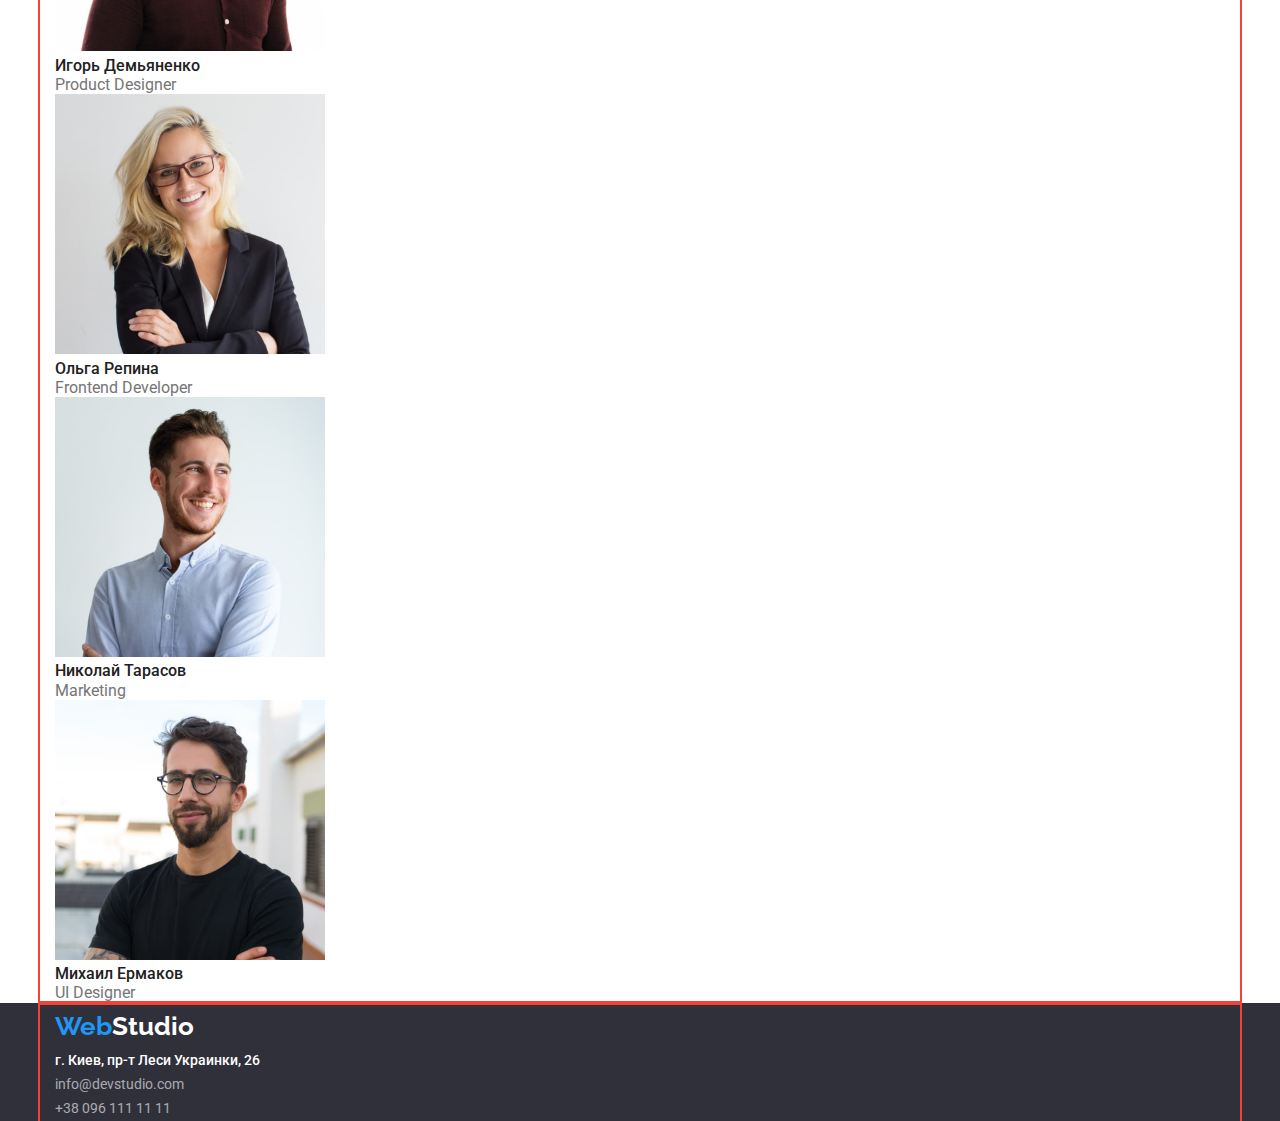
==== commit 5aae597f: "margin" ====
--- a/index.html
+++ b/index.html
@@ -11,160 +11,179 @@
       href="https://fonts.googleapis.com/css2?family=Raleway:wght@700&family=Roboto:wght@400;500;700;900&display=swap"
       rel="stylesheet"
     />
+    <link
+      rel="stylesheet"
+      href="https://cdnjs.cloudflare.com/ajax/libs/modern-normalize/1.1.0/modern-normalize.min.css"
+    />
     <link rel="stylesheet" href="./css/styles.css" />
   </head>
   <body>
     <!-- Шапка профіля -->
-    <header class="page-header">
-      <nav>
-        <a class="logo" href=""> <span class="accent-logo">Web</span>Studio</a>
 
-        <ul class="site-nav">
-          <li><a class="link" href="./index.html">Студия</a></li>
-          <li><a class="link" href="./portfolio.html">Портфолио</a></li>
-          <li><a class="link" href="">Контакты</a></li>
+    <header>
+      <div class="container">
+        <nav>
+          <a class="logo" href="">
+            <span class="accent-logo">Web</span>Studio</a
+          >
+          <ul class="site-nav">
+            <li><a class="link" href="./index.html">Студия</a></li>
+            <li><a class="link" href="./portfolio.html">Портфолио</a></li>
+            <li><a class="link" href="">Контакты</a></li>
+          </ul>
+        </nav>
+        <ul class="adres">
+          <li><a class="adres link" href="">info@devstudio.com</a></li>
+          <li><a class="adres link" href="">+38 096 111 11 11</a></li>
         </ul>
-      </nav>
-      <ul class="adres">
-        <li><a class="adres link" href="">info@devstudio.com</a></li>
-        <li><a class="adres link" href="">+38 096 111 11 11</a></li>
-      </ul>
+      </div>
     </header>
     <main>
       <!-- заголовок -->
+
       <section class="hero">
-        <h1 class="hero-title">Эффективные решения для вашего бизнеса</h1>
-        <button class="button" type="button">Заказать услугу</button>
+        <div class="container">
+          <h1 class="hero-title">Эффективные решения для вашего бизнеса</h1>
+          <button class="button" type="button">Заказать услугу</button>
+        </div>
       </section>
 
       <!-- характеристики -->
       <section class="basic">
-        <ul>
-          <li>
-            <h2 class="basic-title">Внимание к деталям</h2>
-            <p class="text">
-              Идейные соображения, а также начало повседневной работы по
-              формированию позиции.
-            </p>
-          </li>
-          <li>
-            <h2 class="basic-title">Пунктуальность</h2>
-            <p class="text">
-              Задача организации, в особенности же рамки и место обучения кадров
-              влечет за собой.
-            </p>
-          </li>
-          <li>
-            <h2 class="basic-title">Планирование</h2>
-            <p class="text">
-              Равным образом консультация с широким активом в значительной
-              степени обуславливает.
-            </p>
-          </li>
-          <li>
-            <h2 class="basic-title">Современные технологии</h2>
-            <p class="text">
-              Значимость этих проблем настолько очевидна, что реализация
-              плановых заданий.
-            </p>
-          </li>
-        </ul>
+        <div class="container">
+          <ul>
+            <li>
+              <h2 class="basic-title">Внимание к деталям</h2>
+              <p class="text">
+                Идейные соображения, а также начало повседневной работы по
+                формированию позиции.
+              </p>
+            </li>
+            <li>
+              <h2 class="basic-title">Пунктуальность</h2>
+              <p class="text">
+                Задача организации, в особенности же рамки и место обучения
+                кадров влечет за собой.
+              </p>
+            </li>
+            <li>
+              <h2 class="basic-title">Планирование</h2>
+              <p class="text">
+                Равным образом консультация с широким активом в значительной
+                степени обуславливает.
+              </p>
+            </li>
+            <li>
+              <h2 class="basic-title">Современные технологии</h2>
+              <p class="text">
+                Значимость этих проблем настолько очевидна, что реализация
+                плановых заданий.
+              </p>
+            </li>
+          </ul>
+        </div>
       </section>
 
       <!-- робота -->
       <section class="work">
-        <h2 class="work-title">Чем мы занимаемся</h2>
-        <ul>
-          <li>
-            <a href=""
-              ><img
-                src="./images/5.jpg"
-                alt="робочий стіл програміста"
-                width="370"
-              />
-            </a>
-          </li>
-          <li>
-            <a href="">
-              <img
-                src="./images/6.jpg"
-                alt="телефон з компютером"
-                width="370"
-              />
-            </a>
-          </li>
-          <li>
-            <a href="">
-              <img src="./images/7.jpg" alt="планшет" width="370"
-            /></a>
-          </li>
-        </ul>
+        <div class="container">
+          <h2 class="work-title">Чем мы занимаемся</h2>
+          <ul>
+            <li>
+              <a href=""
+                ><img
+                  src="./images/5.jpg"
+                  alt="робочий стіл програміста"
+                  width="370"
+                />
+              </a>
+            </li>
+            <li>
+              <a href="">
+                <img
+                  src="./images/6.jpg"
+                  alt="телефон з компютером"
+                  width="370"
+                />
+              </a>
+            </li>
+            <li>
+              <a href="">
+                <img src="./images/7.jpg" alt="планшет" width="370"
+              /></a>
+            </li>
+          </ul>
+        </div>
       </section>
 
       <!-- команда -->
       <section class="team">
-        <h2 class="team-title">Наша команда</h2>
-        <ul>
-          <li>
-            <img
-              src="./images/1.jpg"
-              alt="фото русявого чоловіка в окулярах"
-              width="270"
-            />
-            <h3 class="caption">Игорь Демьяненко</h3>
-            <p class="caption-title">Product Designer</p>
-          </li>
+        <div class="container">
+          <h2 class="team-title">Наша команда</h2>
+          <ul>
+            <li>
+              <img
+                src="./images/1.jpg"
+                alt="фото русявого чоловіка в окулярах"
+                width="270"
+              />
+              <h3 class="caption">Игорь Демьяненко</h3>
+              <p class="caption-title">Product Designer</p>
+            </li>
 
-          <li>
-            <img src="./images/2.jpg" alt="фото жінки" width="270" />
-            <h3 class="caption">Ольга Репина</h3>
-            <p class="caption-title">Frontend Developer</p>
-          </li>
+            <li>
+              <img src="./images/2.jpg" alt="фото жінки" width="270" />
+              <h3 class="caption">Ольга Репина</h3>
+              <p class="caption-title">Frontend Developer</p>
+            </li>
 
-          <li>
-            <img
-              src="./images/3.jpg"
-              alt="фото русявого чоловіка"
-              width="270"
-            />
-            <h3 class="caption">Николай Тарасов</h3>
-            <p class="caption-title">Marketing</p>
-          </li>
+            <li>
+              <img
+                src="./images/3.jpg"
+                alt="фото русявого чоловіка"
+                width="270"
+              />
+              <h3 class="caption">Николай Тарасов</h3>
+              <p class="caption-title">Marketing</p>
+            </li>
 
-          <li>
-            <img
-              src="./images/4.jpg"
-              alt="фото чорнявого чоловіка в окулярах"
-              width="270"
-            />
-            <h3 class="caption">Михаил Ермаков</h3>
-            <p class="caption-title">UI Designer</p>
-          </li>
-        </ul>
+            <li>
+              <img
+                src="./images/4.jpg"
+                alt="фото чорнявого чоловіка в окулярах"
+                width="270"
+              />
+              <h3 class="caption">Михаил Ермаков</h3>
+              <p class="caption-title">UI Designer</p>
+            </li>
+          </ul>
+        </div>
       </section>
 
       <!-- футер -->
       <footer class="footer">
-        <a class="logo-footer" href="">
-          <span class="accent-logo">Web</span>Studio</a
-        >
-        <address>
-          <ul class="address">
-            <li>
-              <a class="address-map link" href=""
-                >г. Киев, пр-т Леси Украинки, 26</a
-              >
-            </li>
+        <div class="container">
+          <a class="logo-footer" href="">
+            <span class="accent-logo">Web</span>Studio</a
+          >
+          <address>
+            <ul class="address">
+              <li>
+                <a class="address-map link" href=""
+                  >г. Киев, пр-т Леси Украинки, 26</a
+                >
+              </li>
 
-            <li>
-              <a class="address link" href="">info@devstudio.com</a>
-            </li>
+              <li>
+                <a class="address link" href="">info@devstudio.com</a>
+              </li>
 
-            <li>
-              <a class="address link" href="">+38 096 111 11 11</a>
-            </li>
-          </ul>
-        </address>
+              <li>
+                <a class="address link" href="">+38 096 111 11 11</a>
+              </li>
+            </ul>
+          </address>
+        </div>
       </footer>
     </main>
   </body>
--- a/css/styles.css
+++ b/css/styles.css
@@ -25,6 +25,21 @@
   list-style: none;
 }
 
+p,
+h1,
+h2,
+h3,
+h4,
+h5,
+h6 {
+  margin: 0;
+}
+
+ul {
+  margin: 0;
+  padding-left: 0;
+}
+
 /* шапка профіля */
 
 .logo {
@@ -34,6 +49,7 @@
   font-size: 26px;
   line-height: 1.8;
 }
+
 .site-nav .link:hover,
 .site-nav .link:focus {
   color: var(--accent-color);
@@ -57,6 +73,15 @@
   color: var(--accent-color);
 }
 
+.container {
+  width: 1200px;
+  padding-left: 15px;
+  padding-right: 15px;
+  margin-right: auto;
+  margin-left: auto;
+
+  outline: 2px solid #f44336;
+}
 /* заголовок */
 
 .hero {
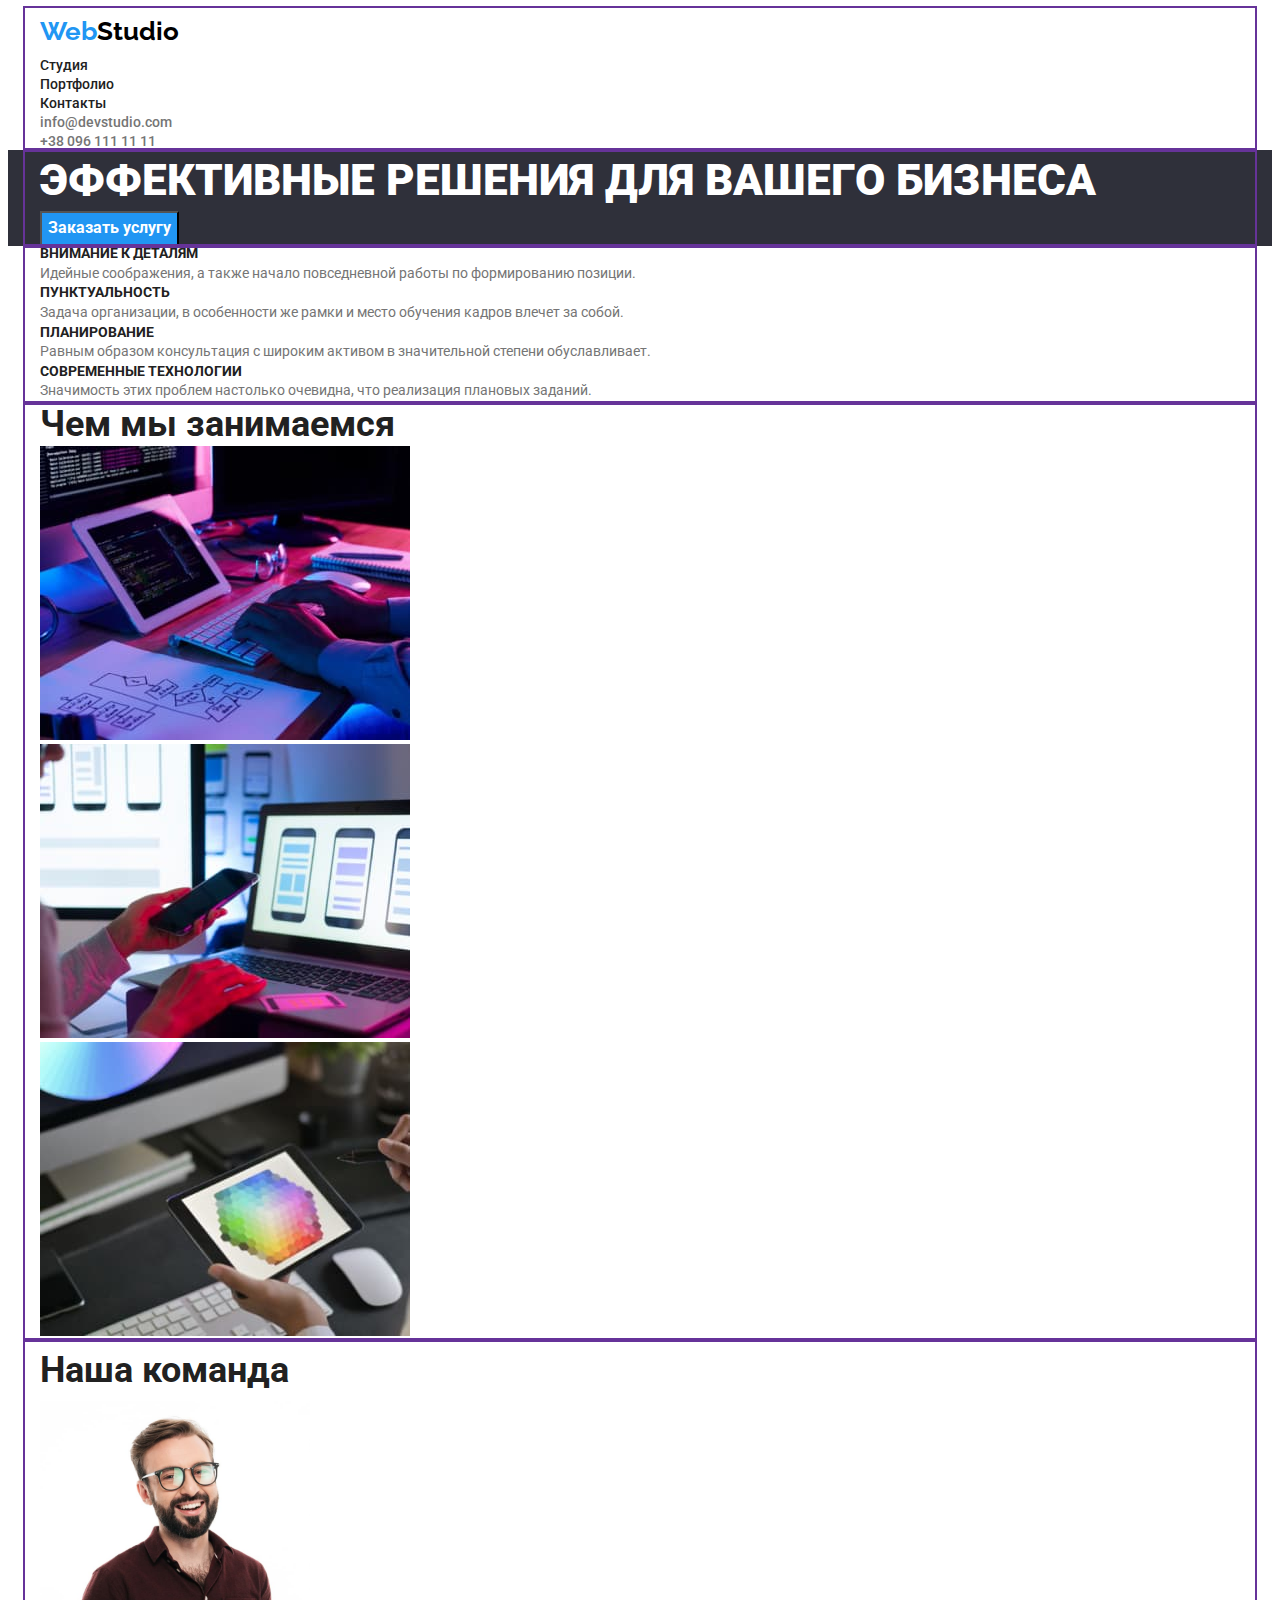
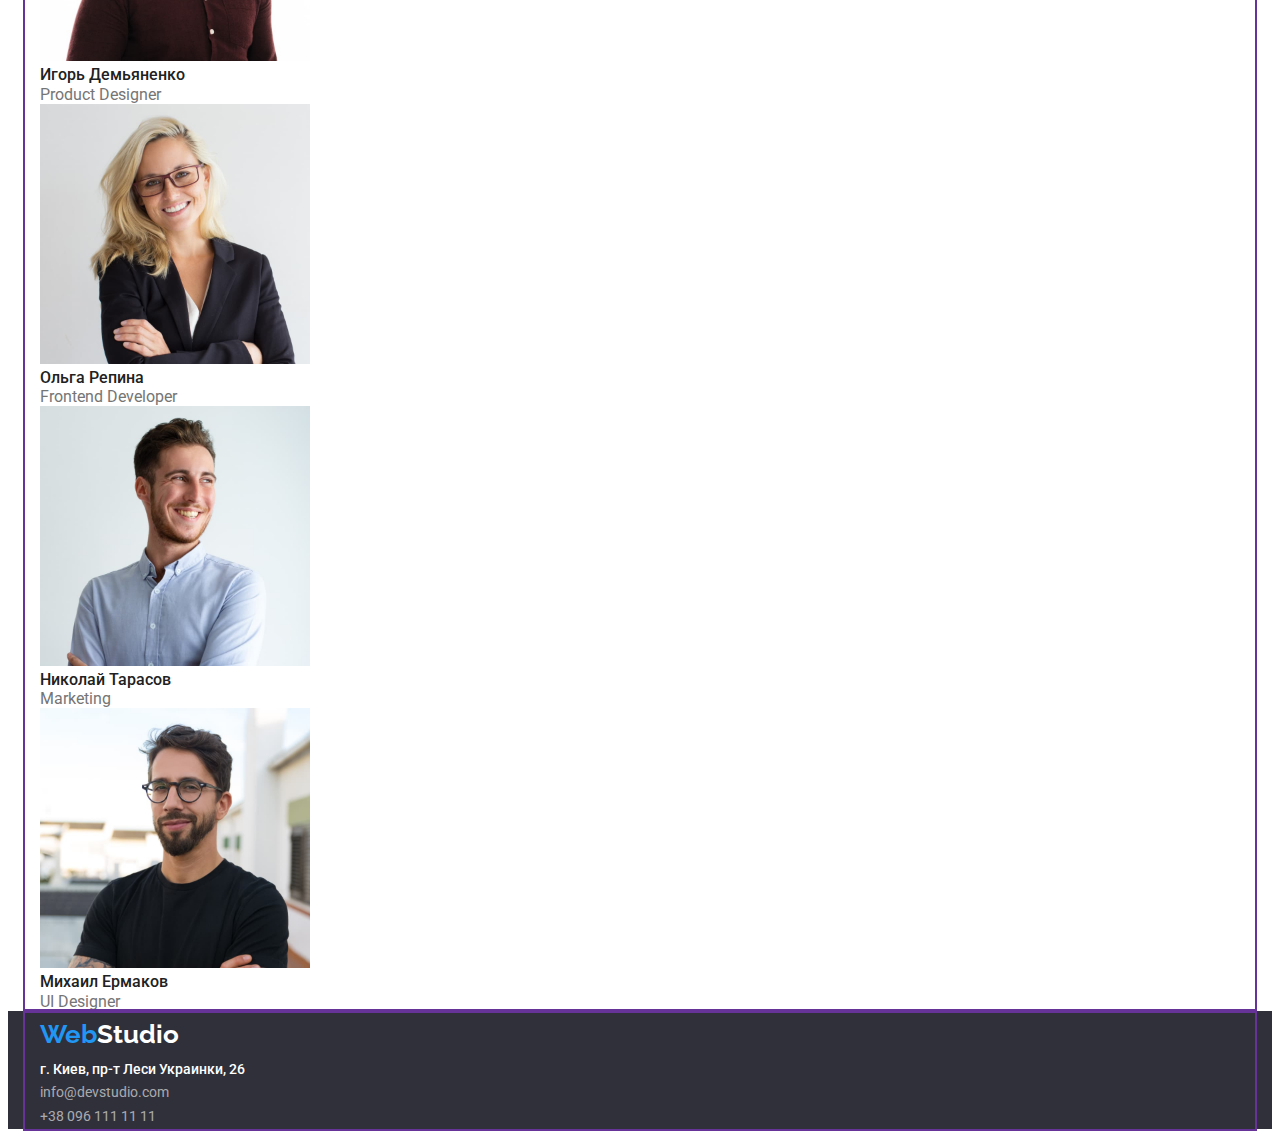
==== commit 7e72570b: "container" ====
--- a/index.html
+++ b/index.html
@@ -11,21 +11,17 @@
       href="https://fonts.googleapis.com/css2?family=Raleway:wght@700&family=Roboto:wght@400;500;700;900&display=swap"
       rel="stylesheet"
     />
-    <link
-      rel="stylesheet"
-      href="https://cdnjs.cloudflare.com/ajax/libs/modern-normalize/1.1.0/modern-normalize.min.css"
-    />
     <link rel="stylesheet" href="./css/styles.css" />
   </head>
   <body>
     <!-- Шапка профіля -->
-
-    <header>
+    <header class="page-header">
       <div class="container">
         <nav>
           <a class="logo" href="">
             <span class="accent-logo">Web</span>Studio</a
           >
+
           <ul class="site-nav">
             <li><a class="link" href="./index.html">Студия</a></li>
             <li><a class="link" href="./portfolio.html">Портфолио</a></li>
@@ -40,7 +36,6 @@
     </header>
     <main>
       <!-- заголовок -->
-
       <section class="hero">
         <div class="container">
           <h1 class="hero-title">Эффективные решения для вашего бизнеса</h1>
--- a/css/styles.css
+++ b/css/styles.css
@@ -49,7 +49,6 @@
   font-size: 26px;
   line-height: 1.8;
 }
-
 .site-nav .link:hover,
 .site-nav .link:focus {
   color: var(--accent-color);
@@ -73,15 +72,6 @@
   color: var(--accent-color);
 }
 
-.container {
-  width: 1200px;
-  padding-left: 15px;
-  padding-right: 15px;
-  margin-right: auto;
-  margin-left: auto;
-
-  outline: 2px solid #f44336;
-}
 /* заголовок */
 
 .hero {
@@ -104,6 +94,15 @@
   cursor: pointer;
 }
 
+.container {
+  max-width: 1200px;
+  padding-left: 15px;
+  padding-right: 15px;
+  margin: 0 auto;
+
+  outline: 2px solid rebeccapurple;
+}
+
 /* характеристики */
 
 .basic-title {
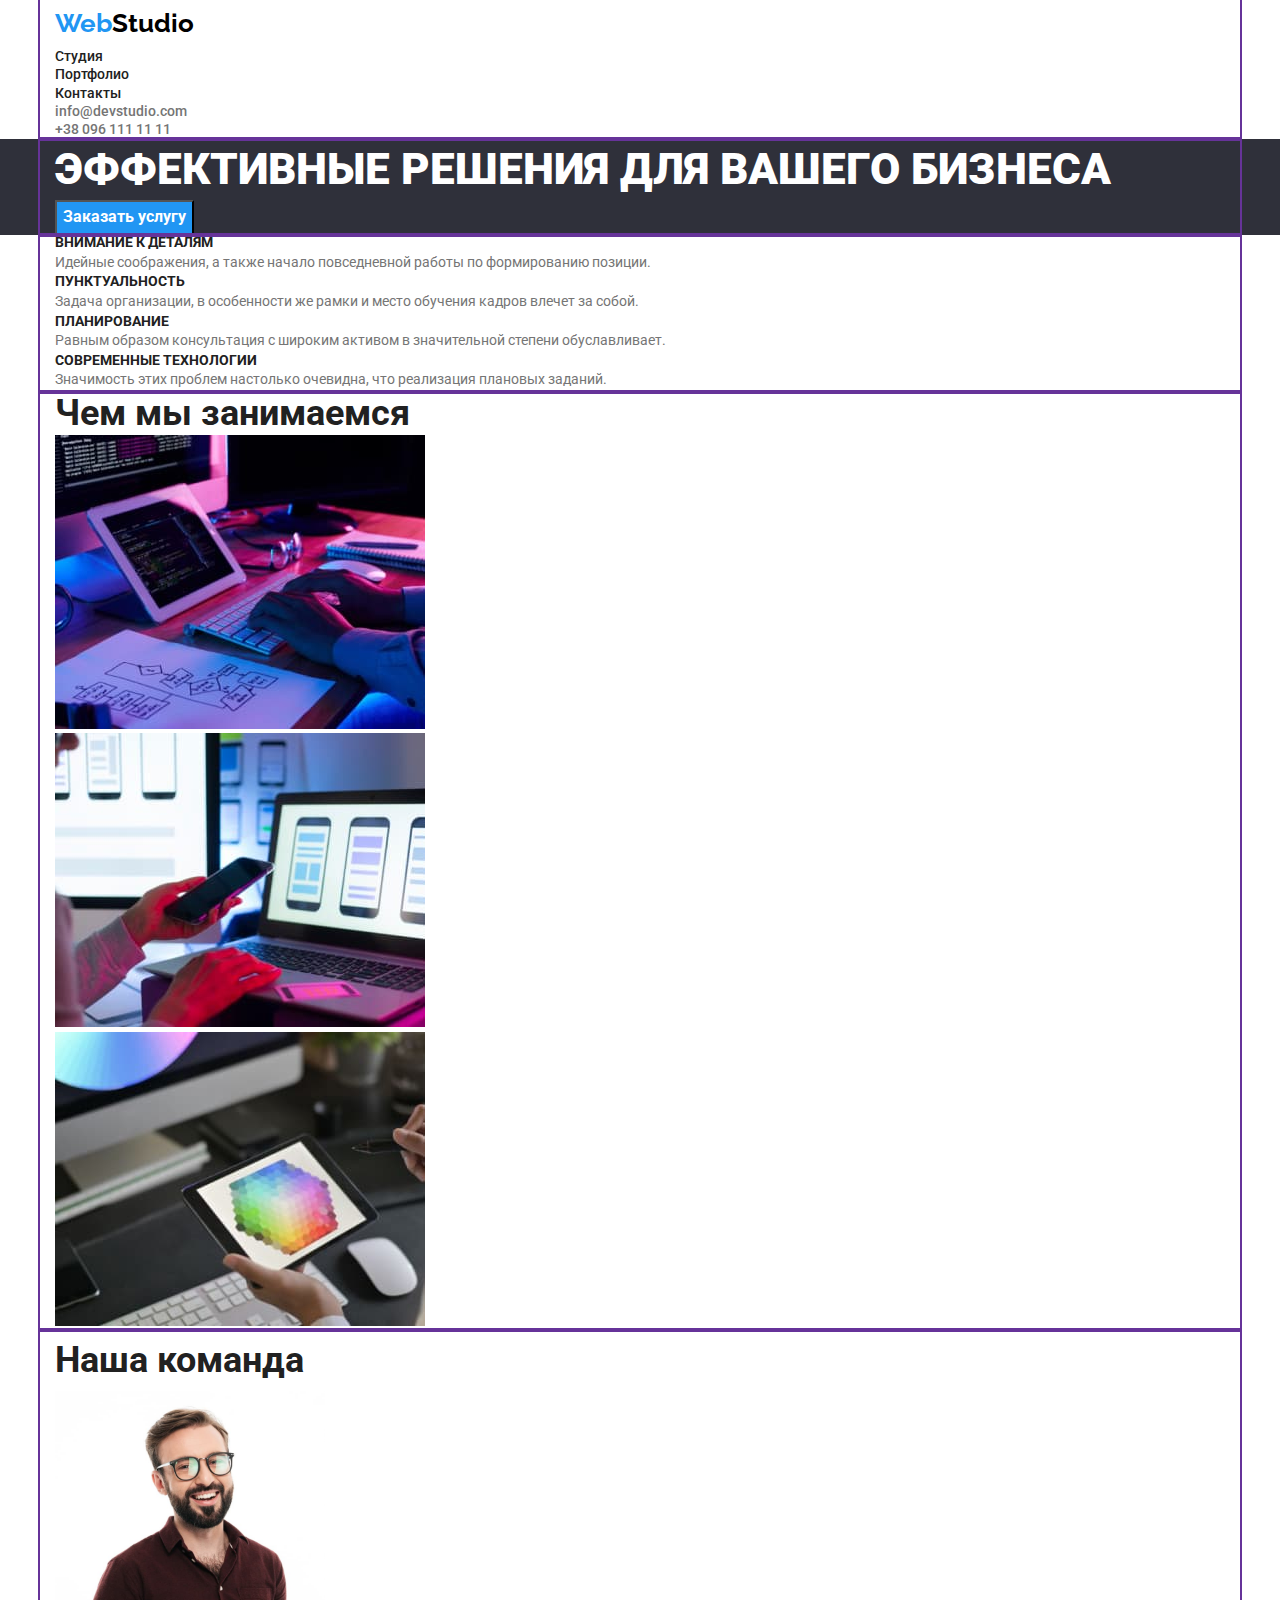
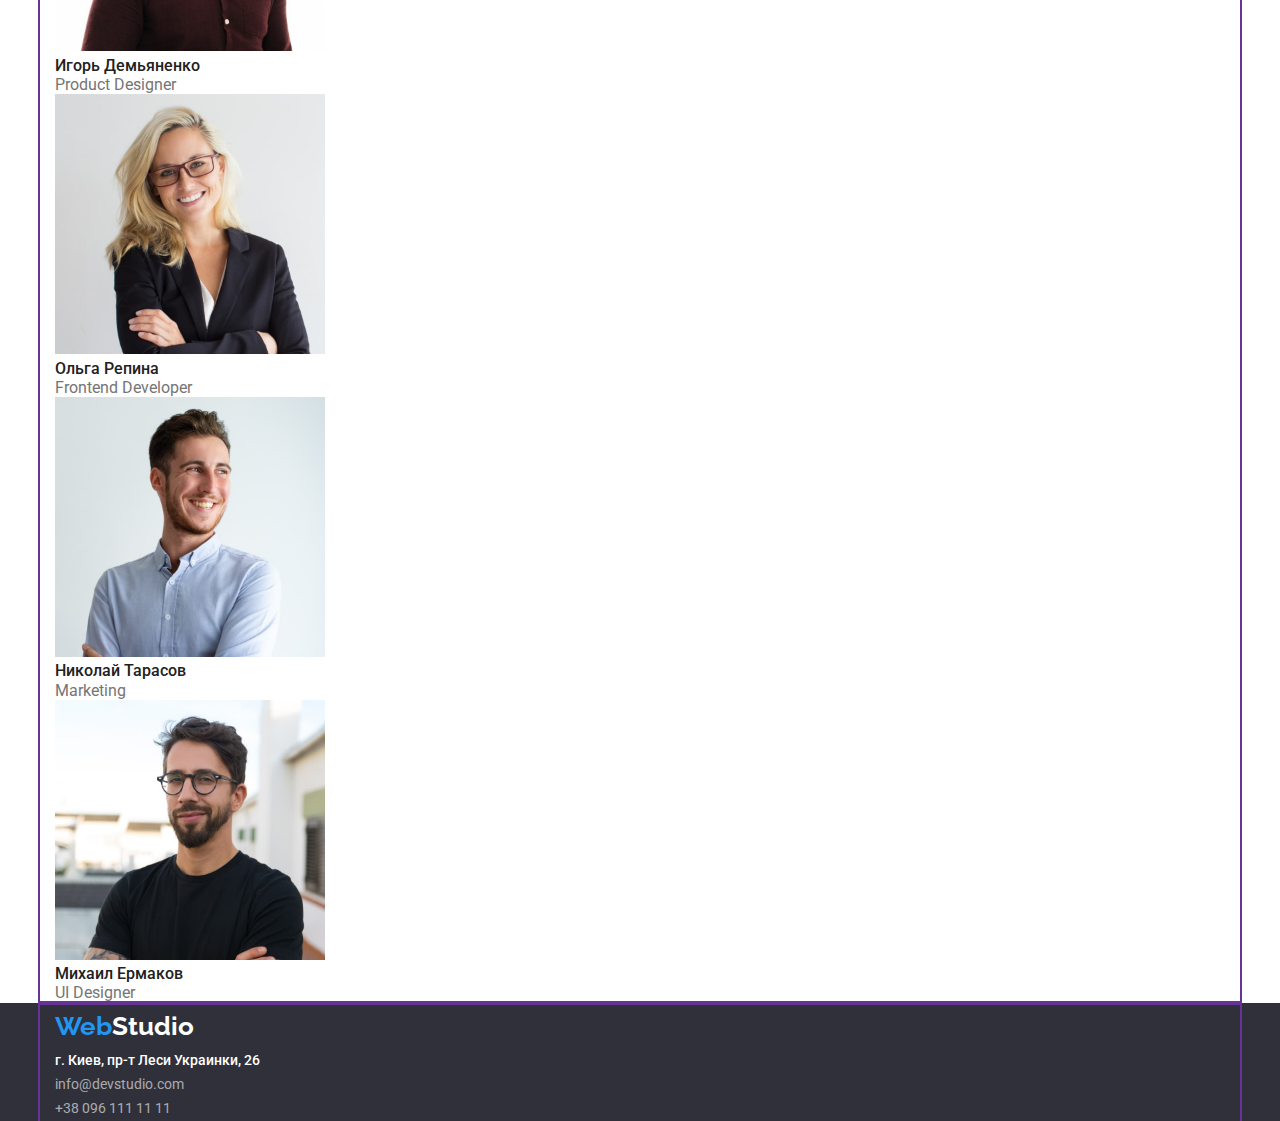
==== commit e4b4934a: "Merge branch 'main' of https://github.com/vafilka22/goit-markup-hw-02" ====
--- a/index.html
+++ b/index.html
@@ -10,6 +10,10 @@
     <link
       href="https://fonts.googleapis.com/css2?family=Raleway:wght@700&family=Roboto:wght@400;500;700;900&display=swap"
       rel="stylesheet"
+    />
+    <link
+      rel="stylesheet"
+      href="https://cdnjs.cloudflare.com/ajax/libs/modern-normalize/1.1.0/modern-normalize.min.css"
     />
     <link rel="stylesheet" href="./css/styles.css" />
   </head>
@@ -36,6 +40,7 @@
     </header>
     <main>
       <!-- заголовок -->
+
       <section class="hero">
         <div class="container">
           <h1 class="hero-title">Эффективные решения для вашего бизнеса</h1>
--- a/css/styles.css
+++ b/css/styles.css
@@ -49,6 +49,7 @@
   font-size: 26px;
   line-height: 1.8;
 }
+
 .site-nav .link:hover,
 .site-nav .link:focus {
   color: var(--accent-color);
@@ -72,6 +73,15 @@
   color: var(--accent-color);
 }
 
+.container {
+  width: 1200px;
+  padding-left: 15px;
+  padding-right: 15px;
+  margin-right: auto;
+  margin-left: auto;
+
+  outline: 2px solid #f44336;
+}
 /* заголовок */
 
 .hero {
